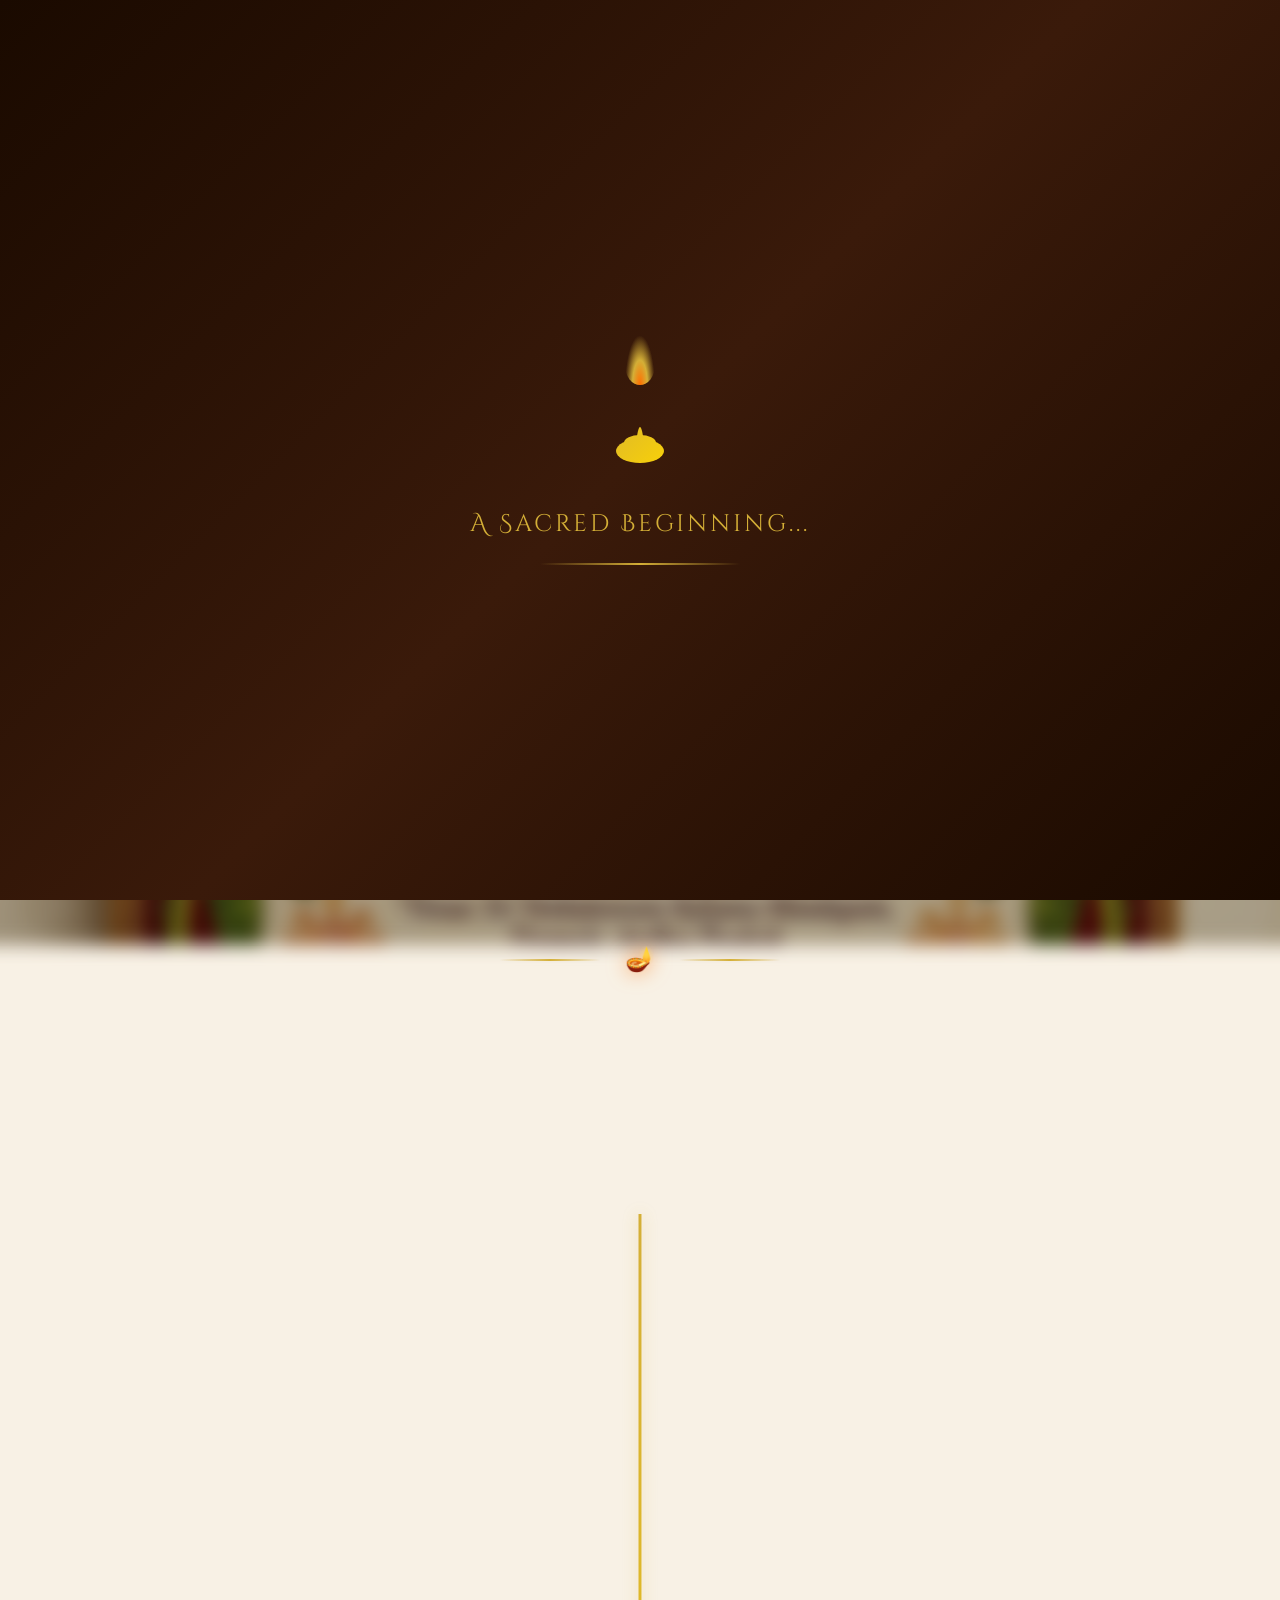
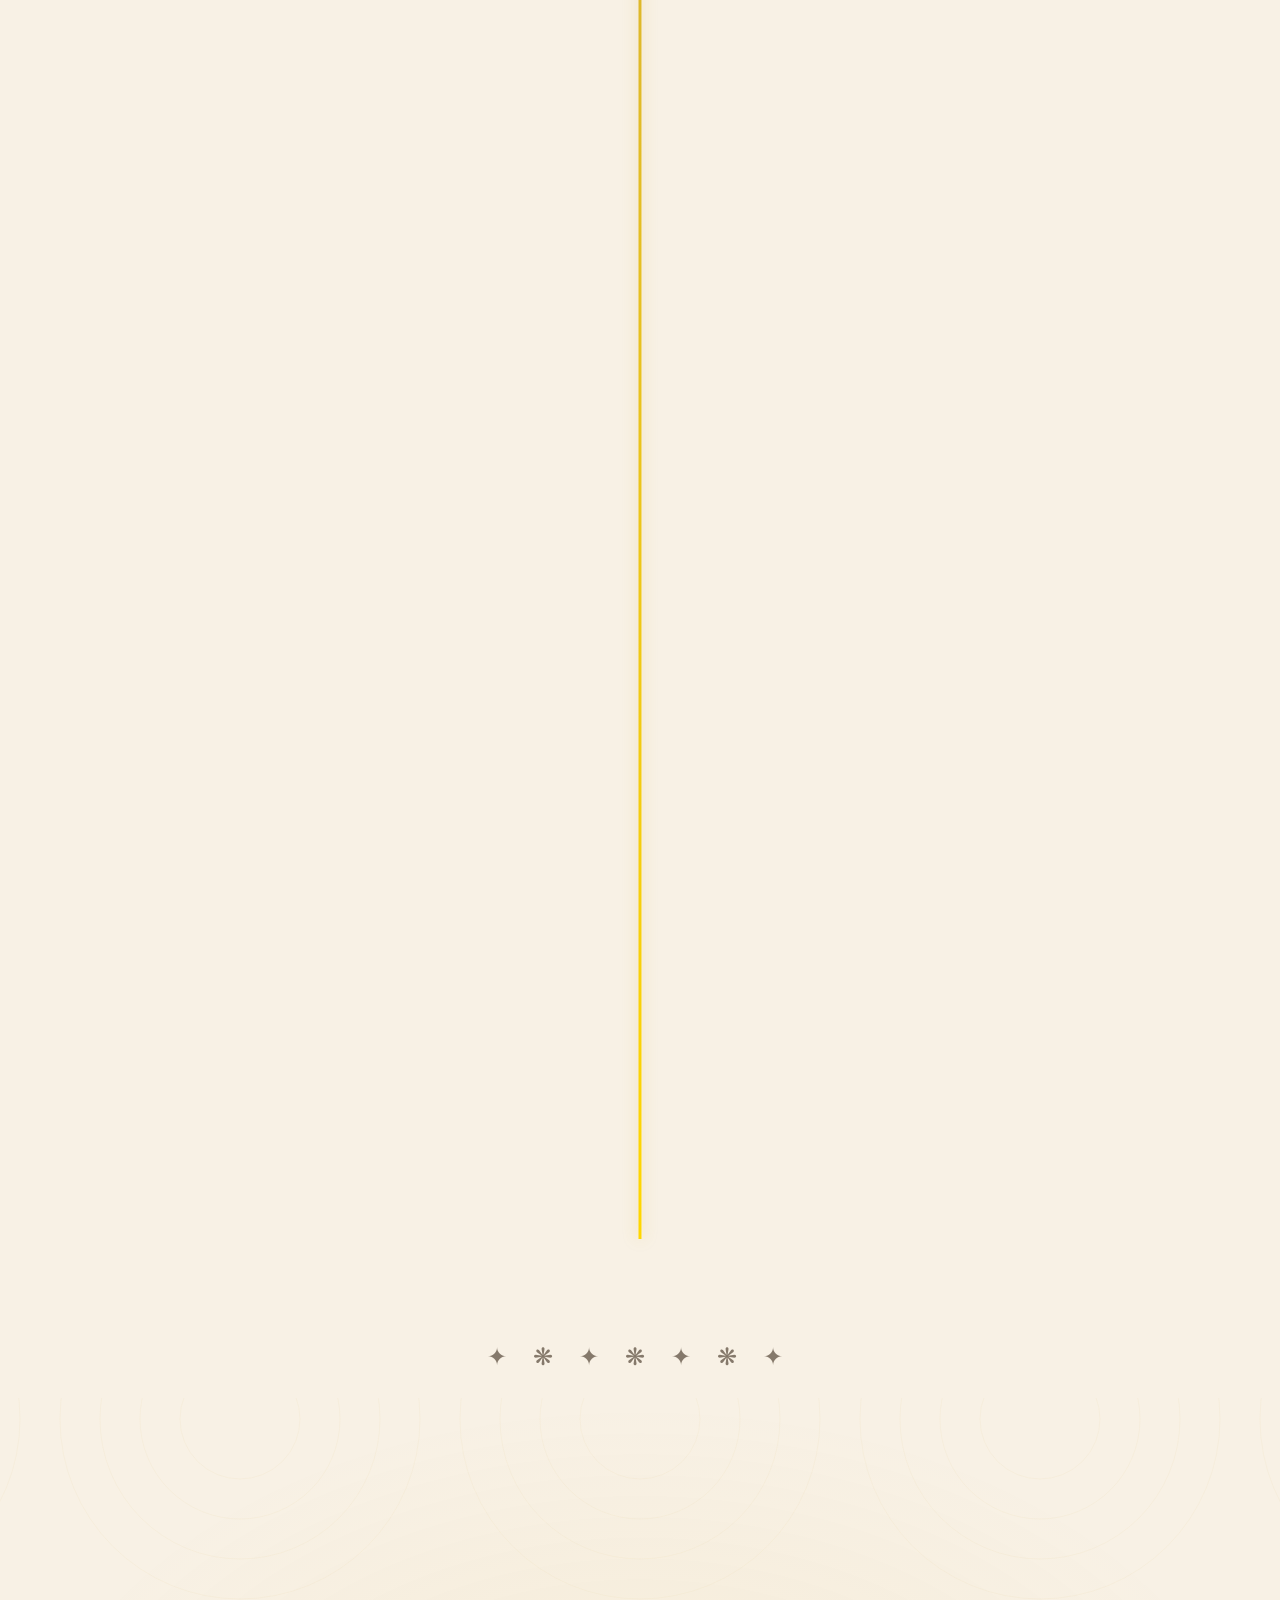
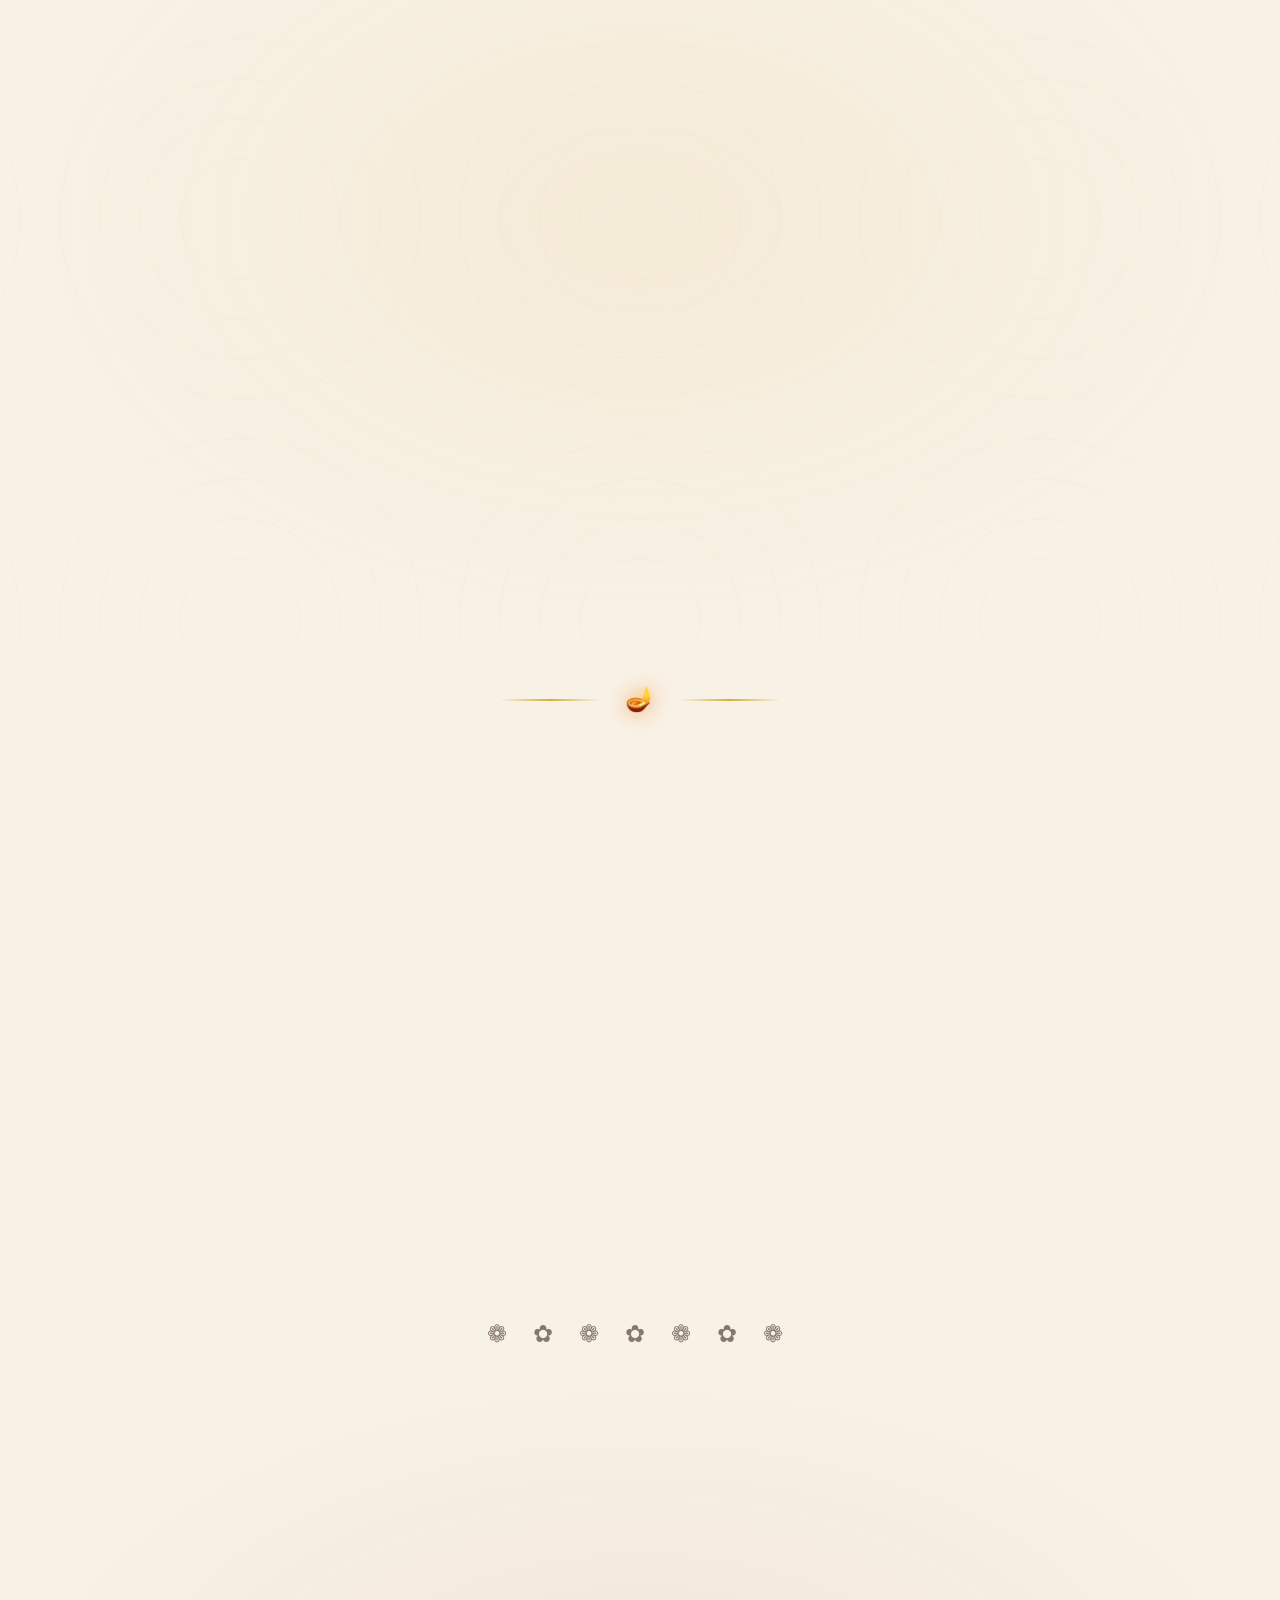
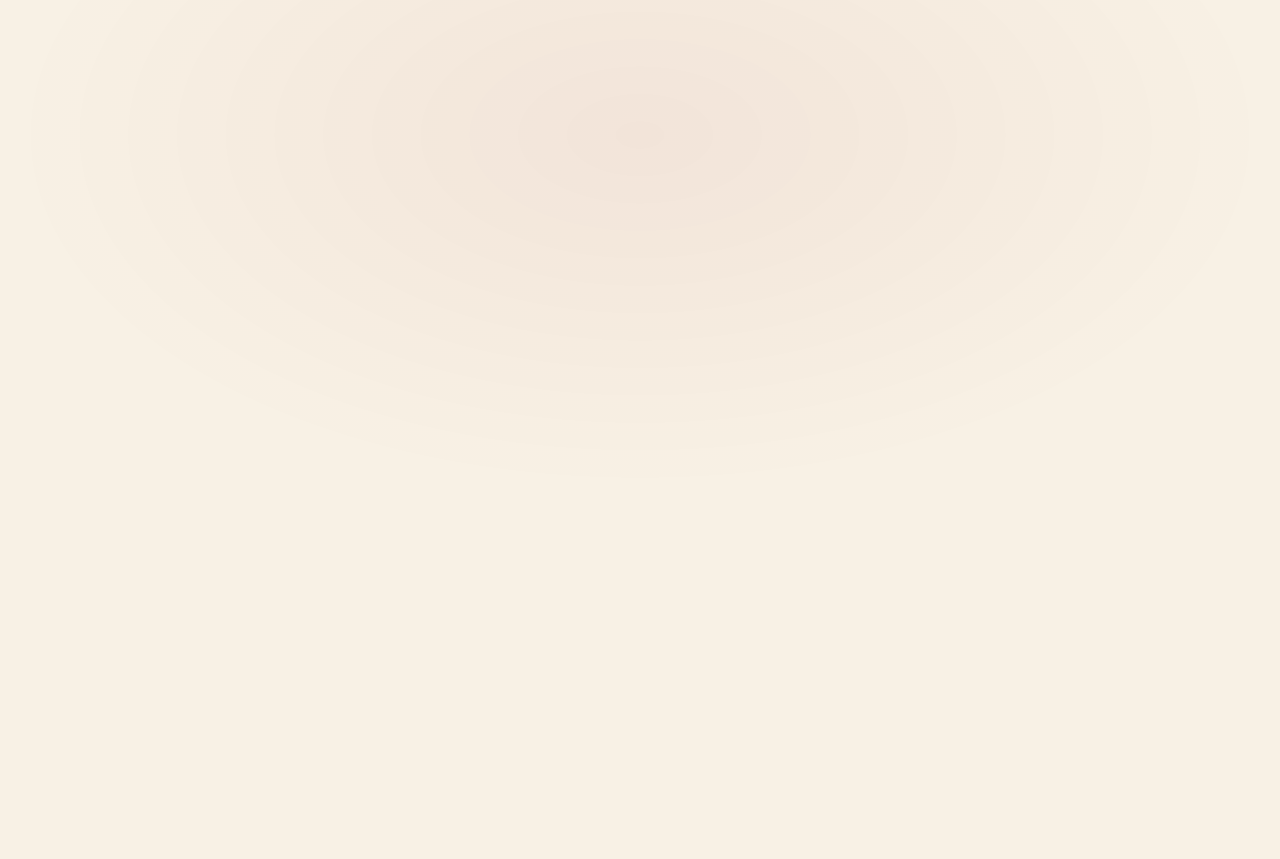
==== index.html @ 24739666 "💛 Sacred Wedding Proposal for Janu - Together Forever 💛" ====
<!DOCTYPE html>
<html lang="en">
<head>
  <meta charset="UTF-8">
  <meta name="viewport" content="width=device-width, initial-scale=1.0">
  <meta name="description" content="A sacred and romantic wedding proposal dedicated to Janu - inspired by Tirupati temple traditions">
  <title>💛 Janu, Will You Marry Me Again? 💛</title>
  <link rel="preconnect" href="https://fonts.googleapis.com">
  <link rel="preconnect" href="https://fonts.gstatic.com" crossorigin>
  <link href="https://fonts.googleapis.com/css2?family=Cinzel+Decorative:wght@400;700;900&family=Cormorant+Garamond:ital,wght@0,400;0,600;0,700;1,400;1,600&family=Great+Vibes&display=swap" rel="stylesheet">
  <link rel="stylesheet" href="style.css">
</head>
<body>

  <audio id="bgMusic" src="assets/tharime.mp4" loop preload="auto"></audio>

  <!-- ===== LOADING SCREEN ===== -->
  <div class="loading-screen" id="loadingScreen">
    <div class="loading-flame"></div>
    <div class="loading-diya"></div>
    <p class="loading-text">A Sacred Beginning...</p>
    <div class="loading-shimmer"></div>
  </div>

  <!-- ===== BACKGROUND LAYERS ===== -->
  <div class="parallax-bg" id="parallaxBg"></div>
  <div class="bg-overlay"></div>
  <div class="light-rays"></div>

  <!-- ===== PARTICLE CANVASES ===== -->
  <canvas id="particles-canvas"></canvas>
  <canvas id="petals-canvas"></canvas>
  <canvas id="fireworks-canvas"></canvas>

  <!-- ===== MAIN CONTENT ===== -->
  <div class="main-content">

    <!-- ===== HERO SECTION ===== -->
    <section class="hero" id="hero">
      <div class="hero-content">
        <div class="temple-frame">
          <span class="banana-leaf top-left">🌿</span>
          <span class="banana-leaf top-right">🌿</span>
          <span class="banana-leaf bot-left">🌿</span>
          <span class="banana-leaf bot-right">🌿</span>
          <span class="hanging-lamp left">🪔</span>
          <span class="hanging-lamp right">🪔</span>
          <span class="hero-om">🕉️</span>
          <h1>Janu, Will You Marry Me Again?</h1>
          <p class="subtitle">In the light of a thousand diyas, my heart finds its way back to you</p>
          <p class="subtitle2">A sacred proposal, blessed by the divine grace of Lord Venkateswara at Tirumala</p>
          <p class="subtitle" style="margin-top: 20px; animation-delay: 1.6s; font-size: clamp(1.4rem, 3.5vw, 2.2rem); color: #D4AF37;">~ Together Forever ~</p>
        </div>
      </div>
    </section>

    <!-- ===== DIVIDER ===== -->
    <div class="section-divider">
      <div class="divider-line"></div>
      <div class="divider-diya"></div>
      <div class="divider-line"></div>
    </div>

    <!-- ===== LOVE STORY TIMELINE ===== -->
    <section class="timeline-section" id="timeline">
      <h2 class="section-title reveal">🌸 Our Sacred Journey Together 🌸</h2>
      <div class="timeline">
        <div class="timeline-line-progress" id="timelineProgress"></div>

        <div class="timeline-item" data-delay="0">
          <span class="timeline-icon">🌸</span>
          <div class="timeline-year">THE BEGINNING</div>
          <h3 class="timeline-title">When Our Eyes First Met</h3>
          <p class="timeline-desc">Like two stars destined to collide, our souls recognized each other in a crowded world. The universe conspired to bring us together.</p>
        </div>

        <div class="timeline-item right" data-delay="200">
          <span class="timeline-icon">💕</span>
          <div class="timeline-year">THE FIRST SPARK</div>
          <h3 class="timeline-title">Falling In Love</h3>
          <p class="timeline-desc">Every conversation deepened our bond. Every smile exchanged wrote a new verse in our love story. My heart knew — you were the one.</p>
        </div>

        <div class="timeline-item" data-delay="400">
          <span class="timeline-icon">🔔</span>
          <div class="timeline-year">THE SACRED VOW</div>
          <h3 class="timeline-title">Our Temple Wedding</h3>
          <p class="timeline-desc">Under the sacred arches of the temple, with fire as our witness and mantras as our blessings, we became one. The most beautiful day of my life.</p>
        </div>

        <div class="timeline-item right" data-delay="600">
          <span class="timeline-icon">💍</span>
          <div class="timeline-year">EVERY DAY SINCE</div>
          <h3 class="timeline-title">A Love That Grows</h3>
          <p class="timeline-desc">Each sunrise with you is a blessing. Each challenge we face together makes us stronger. You are my temple, my prayer, my everything.</p>
        </div>

        <div class="timeline-item" data-delay="800">
          <span class="timeline-icon">✨</span>
          <div class="timeline-year">TODAY & FOREVER</div>
          <h3 class="timeline-title">Choosing You Again</h3>
          <p class="timeline-desc">If given a thousand lifetimes, I would choose you in every single one. Today, I ask you once more — from the depths of my soul.</p>
        </div>
      </div>
    </section>

    <!-- ===== RANGOLI DIVIDER ===== -->
    <div class="rangoli-divider">✦ ❋ ✦ ❋ ✦ ❋ ✦</div>

    <!-- ===== SPECIAL MESSAGE ===== -->
    <section class="message-section" id="message">
      <div class="mandala-bg"></div>
      <h2 class="section-title reveal">💌 A Letter From My Heart 💌</h2>
      <div class="message-container reveal">
        <div class="temple-frame">
          <p class="message-text" id="messageText">
            My dearest Janu, you are the prayer I never knew my heart was whispering. 
            Every moment with you feels like a blessing from the divine. 
            Your smile lights up my world brighter than a thousand temple lamps. 
            Your love wraps around me like sacred threads, binding us through lifetimes. 
            In the holy presence of Lord Venkateswara, I promise you — 
            my love is eternal, my devotion unshakeable, my heart forever yours. 
            You are not just my partner — you are my sacred journey, my ultimate destination.
          </p>
          <div class="gold-underline" id="goldUnderline"></div>
        </div>
      </div>
    </section>

    <!-- ===== DIVIDER ===== -->
    <div class="section-divider">
      <div class="divider-line"></div>
      <div class="divider-diya"></div>
      <div class="divider-line"></div>
    </div>

    <!-- ===== SACRED FIRE ===== -->
    <section class="sacred-fire-section reveal-scale" id="sacredFire">
      <h2 class="section-title">🔥 The Sacred Flame 🔥</h2>
      <p style="font-family: var(--font-body); font-size: 1.1rem; color: #5a3a2a; max-width: 500px; margin: 0 auto 30px; font-style: italic;">
        As the sacred fire burns eternal, so does my love for you — unwavering, pure, and infinite.
      </p>
      <div class="fire-pit">
        <div class="fire-glow"></div>
        <div class="fire-flames">
          <div class="flame flame-1"></div>
          <div class="flame flame-2"></div>
          <div class="flame flame-3"></div>
        </div>
        <div class="fire-base"></div>
      </div>
      <p class="fire-label">AGNI SAAKSHI</p>
    </section>

    <!-- ===== RANGOLI DIVIDER ===== -->
    <div class="rangoli-divider">❁ ✿ ❁ ✿ ❁ ✿ ❁</div>

    <!-- ===== PROPOSAL SECTION ===== -->
    <section class="proposal-section" id="proposal">
      <div class="proposal-card reveal-scale">
        <div class="proposal-emoji">💍</div>
        <h2 class="proposal-question">Janu, Will You Spend Forever With Me?</h2>
        <div class="proposal-buttons">
          <button class="proposal-btn btn-yes" id="btnYes" onclick="celebrate()">❤️ YES</button>
          <button class="proposal-btn btn-always" id="btnAlways" onclick="celebrate()">😊 ALWAYS YES</button>
        </div>
      </div>
    </section>

    <!-- ===== FOOTER ===== -->
    <footer class="footer reveal" id="footer">
      <p class="footer-text">Forever Yours ❤️</p>
      <div class="footer-diyas">
        <span class="footer-diya">🪔</span>
        <span class="footer-diya">🪔</span>
        <span class="footer-diya">🪔</span>
      </div>
      <p class="footer-blessing">🙏 Blessed by Lord Venkateswara • Tirumala 🙏</p>
      <p style="margin-top: 15px; font-size: 0.85rem; color: #b89a6a;">🥥 Made with infinite love for Janu 🥥</p>
    </footer>

  </div><!-- /main-content -->

  <!-- ===== CELEBRATION OVERLAY ===== -->
  <div class="celebration-overlay" id="celebrationOverlay">
    <p class="celebration-text">My Janu Said YES 💛</p>
    <p class="celebration-sub">Together Forever ✨</p>
  </div>

  <!-- ===== MUSIC CONTROL ===== -->
  <div class="music-control">
    <button class="music-btn" id="musicBtn" onclick="toggleMusicPanel()">🎵</button>
    <div class="music-panel" id="musicPanel">
      <label>🎶 MUSIC</label>
      <button class="proposal-btn btn-yes" style="padding:8px 16px; font-size:0.8rem;" id="playPauseBtn" onclick="toggleMusic()">▶ Play</button>
      <label>📂 UPLOAD SONG</label>
      <input type="file" accept="audio/*" id="uploadMusic" onchange="handleUpload(event)">
      <label>📜 PLAYLIST</label>
      <select id="playlistSelect" onchange="selectTrack(this.value)">
        <option value="tharime">🎵 Tharime</option>
      </select>
    </div>
  </div>

  <script src="script.js"></script>
</body>
</html>
---- style.css ----
/* ===== DESIGN TOKENS ===== */
:root {
  --gold: #D4AF37;
  --gold-light: #FFD700;
  --red-deep: #8B0000;
  --red-vermillion: #C62828;
  --ivory: #F8F1E5;
  --beige: #E6C9A8;
  --green: #2E7D32;
  --orange: #FF6F00;
  --gold-glow: linear-gradient(135deg, #D4AF37, #FFD700);
  --temple-aura: radial-gradient(circle, rgba(212,175,55,0.4), transparent);
  --font-heading: 'Cinzel Decorative', serif;
  --font-body: 'Cormorant Garamond', serif;
  --font-accent: 'Great Vibes', cursive;
}

/* ===== RESET & BASE ===== */
*, *::before, *::after { margin: 0; padding: 0; box-sizing: border-box; }
html { scroll-behavior: smooth; overflow-x: hidden; }
body {
  font-family: var(--font-body);
  background: var(--ivory);
  color: #3a2a1a;
  overflow-x: hidden;
  line-height: 1.6;
}

/* ===== LOADING SCREEN ===== */
.loading-screen {
  position: fixed; inset: 0; z-index: 10000;
  background: linear-gradient(135deg, #1a0a00, #3a1a0a, #1a0a00);
  display: flex; flex-direction: column;
  align-items: center; justify-content: center;
  transition: opacity 1s ease, visibility 1s ease;
}
.loading-screen.hidden { opacity: 0; visibility: hidden; pointer-events: none; }
.loading-diya {
  width: 80px; height: 80px;
  background: var(--gold-glow);
  mask: url("data:image/svg+xml,%3Csvg xmlns='http://www.w3.org/2000/svg' viewBox='0 0 100 100'%3E%3Cellipse cx='50' cy='70' rx='30' ry='15'/%3E%3Cellipse cx='50' cy='60' rx='20' ry='10'/%3E%3Cpath d='M45 60 Q50 20 55 60'/%3E%3C/svg%3E") center/contain no-repeat;
  -webkit-mask: url("data:image/svg+xml,%3Csvg xmlns='http://www.w3.org/2000/svg' viewBox='0 0 100 100'%3E%3Cellipse cx='50' cy='70' rx='30' ry='15'/%3E%3Cellipse cx='50' cy='60' rx='20' ry='10'/%3E%3Cpath d='M45 60 Q50 20 55 60'/%3E%3C/svg%3E") center/contain no-repeat;
  animation: diyaPulse 1.5s ease-in-out infinite;
}
.loading-flame {
  width: 30px; height: 50px; margin-bottom: 10px;
  background: radial-gradient(ellipse at bottom, var(--orange), var(--gold), transparent 70%);
  border-radius: 50% 50% 50% 50% / 60% 60% 40% 40%;
  animation: flameFlicker 0.5s ease-in-out infinite alternate;
}
.loading-text {
  font-family: var(--font-heading);
  color: var(--gold);
  font-size: 1.5rem;
  margin-top: 30px;
  opacity: 0;
  animation: fadeInUp 1s ease 0.5s forwards;
  letter-spacing: 3px;
}
.loading-shimmer {
  width: 200px; height: 2px;
  background: linear-gradient(90deg, transparent, var(--gold), transparent);
  margin-top: 20px;
  animation: shimmerMove 2s ease infinite;
}

/* ===== PARALLAX BACKGROUND ===== */
.parallax-bg {
  position: fixed; inset: 0; z-index: -2;
  background: url('assets/wedding-bg.png') center/cover no-repeat;
  filter: blur(8px) brightness(0.7);
  transform: scale(1.1);
}
.bg-overlay {
  position: fixed; inset: 0; z-index: -1;
  background:
    repeating-conic-gradient(rgba(212,175,55,0.03) 0% 25%, transparent 0% 50%) 0 0/60px 60px,
    linear-gradient(180deg, rgba(26,10,0,0.3), rgba(248,241,229,0.1), rgba(26,10,0,0.4));
}

/* ===== PARTICLES CANVAS ===== */
#particles-canvas, #petals-canvas {
  position: fixed; inset: 0; z-index: 1; pointer-events: none;
}

/* ===== LIGHT RAYS ===== */
.light-rays {
  position: fixed; top: -50%; left: 50%; transform: translateX(-50%);
  width: 200vw; height: 100vh; z-index: 1; pointer-events: none;
  background: conic-gradient(from 180deg at 50% 0%,
    transparent 40%, rgba(212,175,55,0.06) 45%, transparent 50%,
    transparent 55%, rgba(255,215,0,0.04) 58%, transparent 62%,
    transparent 70%, rgba(212,175,55,0.05) 73%, transparent 76%);
  animation: rotateRays 30s linear infinite;
  opacity: 0.7;
}

/* ===== MAIN CONTENT ===== */
.main-content { position: relative; z-index: 2; }

/* ===== TEMPLE FRAME ===== */
.temple-frame {
  position: relative;
  border: 3px solid var(--gold);
  padding: 60px 40px;
  margin: 0 auto;
  max-width: 900px;
  background: rgba(248,241,229,0.85);
  backdrop-filter: blur(10px);
  box-shadow: 0 0 60px rgba(212,175,55,0.2), inset 0 0 60px rgba(212,175,55,0.05);
}
.temple-frame::before, .temple-frame::after {
  content: ''; position: absolute; width: 40px; height: 40px;
  border: 3px solid var(--gold);
}
.temple-frame::before { top: 10px; left: 10px; border-right: none; border-bottom: none; }
.temple-frame::after { bottom: 10px; right: 10px; border-left: none; border-top: none; }

/* ===== HERO SECTION ===== */
.hero {
  min-height: 100vh; display: flex; align-items: center; justify-content: center;
  padding: 40px 20px; position: relative;
}
.hero-content { text-align: center; max-width: 800px; }
.hero-om {
  font-size: 3rem; color: var(--gold);
  text-shadow: 0 0 30px rgba(212,175,55,0.5);
  margin-bottom: 20px; display: block;
  font-family: var(--font-heading);
}
.hero h1 {
  font-family: var(--font-heading);
  font-size: clamp(2rem, 5vw, 3.5rem);
  background: var(--gold-glow);
  -webkit-background-clip: text; -webkit-text-fill-color: transparent;
  background-clip: text;
  line-height: 1.3; margin-bottom: 20px;
  opacity: 0; transform: translateY(30px);
  animation: fadeInUp 1.2s ease 0.3s forwards;
}
.hero .subtitle {
  font-family: var(--font-accent);
  font-size: clamp(1.2rem, 3vw, 2rem);
  color: var(--red-vermillion);
  opacity: 0; transform: translateY(20px);
  animation: fadeInUp 1.2s ease 0.8s forwards;
}
.hero .subtitle2 {
  font-family: var(--font-body);
  font-size: 1.1rem; color: #5a3a2a;
  margin-top: 15px; font-style: italic;
  opacity: 0; animation: fadeInUp 1.2s ease 1.2s forwards;
}

/* ===== SECTION DIVIDER ===== */
.section-divider {
  display: flex; align-items: center; justify-content: center;
  gap: 20px; padding: 40px 0; position: relative;
}
.divider-line {
  width: 100px; height: 2px;
  background: linear-gradient(90deg, transparent, var(--gold), transparent);
}
.divider-diya {
  width: 40px; height: 40px; position: relative;
  display: flex; align-items: center; justify-content: center;
}
.divider-diya::before {
  content: '🪔'; font-size: 1.5rem;
  animation: diyaPulse 2s ease-in-out infinite;
  filter: drop-shadow(0 0 10px rgba(255,111,0,0.6));
}

/* ===== SECTIONS COMMON ===== */
section { padding: 80px 20px; position: relative; }
.section-title {
  font-family: var(--font-heading);
  font-size: clamp(1.5rem, 4vw, 2.5rem);
  text-align: center;
  background: var(--gold-glow);
  -webkit-background-clip: text; -webkit-text-fill-color: transparent;
  background-clip: text;
  margin-bottom: 50px;
}

/* ===== TIMELINE ===== */
.timeline { position: relative; max-width: 700px; margin: 0 auto; padding: 20px 0; }
.timeline::before {
  content: ''; position: absolute; left: 50%; top: 0; bottom: 0;
  width: 3px; background: var(--gold-glow);
  transform: translateX(-50%);
  box-shadow: 0 0 15px rgba(212,175,55,0.4);
}
.timeline-line-progress {
  position: absolute; left: 50%; top: 0; width: 3px; height: 0;
  background: var(--gold-glow);
  transform: translateX(-50%);
  box-shadow: 0 0 20px rgba(212,175,55,0.6);
  transition: height 0.3s ease;
  z-index: 1;
}
.timeline-item {
  position: relative; width: 45%; padding: 25px;
  background: rgba(248,241,229,0.9);
  border: 2px solid rgba(212,175,55,0.3);
  border-radius: 12px; margin-bottom: 40px;
  box-shadow: 0 4px 20px rgba(0,0,0,0.08);
  opacity: 0; transform: translateX(-40px);
  transition: all 0.8s ease;
}
.timeline-item.right { margin-left: auto; transform: translateX(40px); }
.timeline-item.visible { opacity: 1; transform: translateX(0); }
.timeline-item::after {
  content: ''; position: absolute; top: 30px;
  width: 16px; height: 16px; border-radius: 50%;
  background: var(--gold-glow);
  box-shadow: 0 0 15px rgba(212,175,55,0.5);
}
.timeline-item:not(.right)::after { right: -32px; }
.timeline-item.right::after { left: -32px; }
.timeline-icon { font-size: 2rem; margin-bottom: 10px; display: block; }
.timeline-year {
  font-family: var(--font-heading); font-size: 0.85rem;
  color: var(--gold); letter-spacing: 2px; margin-bottom: 8px;
}
.timeline-title {
  font-family: var(--font-heading); font-size: 1.1rem;
  color: var(--red-deep); margin-bottom: 8px;
}
.timeline-desc { font-size: 1rem; color: #5a3a2a; line-height: 1.5; }

/* ===== MESSAGE SECTION ===== */
.message-section {
  position: relative; overflow: hidden;
  background: radial-gradient(ellipse at center, rgba(212,175,55,0.08), transparent 70%);
}
.mandala-bg {
  position: absolute; inset: 0; opacity: 0.05;
  background: url("data:image/svg+xml,%3Csvg xmlns='http://www.w3.org/2000/svg' width='400' height='400' viewBox='0 0 400 400'%3E%3Ccircle cx='200' cy='200' r='180' fill='none' stroke='%23D4AF37' stroke-width='1'/%3E%3Ccircle cx='200' cy='200' r='140' fill='none' stroke='%23D4AF37' stroke-width='1'/%3E%3Ccircle cx='200' cy='200' r='100' fill='none' stroke='%23D4AF37' stroke-width='1'/%3E%3Ccircle cx='200' cy='200' r='60' fill='none' stroke='%23D4AF37' stroke-width='1'/%3E%3C/svg%3E") center/400px repeat;
}
.message-container {
  max-width: 700px; margin: 0 auto; text-align: center;
  position: relative; z-index: 2;
}
.message-text {
  font-family: var(--font-body);
  font-size: clamp(1.2rem, 2.5vw, 1.6rem);
  color: #3a2a1a; line-height: 2;
  font-style: italic;
}
.message-text .word {
  display: inline-block; opacity: 0;
  transition: opacity 0.4s ease, transform 0.4s ease;
  transform: translateY(10px); margin: 0 4px;
}
.message-text .word.visible { opacity: 1; transform: translateY(0); }
.gold-underline {
  width: 0; height: 3px; margin: 30px auto 0;
  background: var(--gold-glow);
  transition: width 1s ease;
}
.gold-underline.visible { width: 200px; }

/* ===== PROPOSAL SECTION ===== */
.proposal-section {
  min-height: 80vh; display: flex; align-items: center;
  justify-content: center; padding: 80px 20px;
  background: radial-gradient(ellipse at center, rgba(139,0,0,0.05), transparent 70%);
}
.proposal-card {
  text-align: center; padding: 60px 40px;
  max-width: 600px; width: 100%;
  background: rgba(248,241,229,0.92);
  border: 3px solid var(--gold);
  border-radius: 20px; position: relative;
  box-shadow: 0 0 80px rgba(212,175,55,0.15), 0 20px 60px rgba(0,0,0,0.1);
}
.proposal-card::before {
  content: ''; position: absolute; inset: 8px;
  border: 1px solid rgba(212,175,55,0.4);
  border-radius: 16px; pointer-events: none;
}
.proposal-emoji { font-size: 4rem; margin-bottom: 20px; animation: floatSlow 3s ease-in-out infinite; }
.proposal-question {
  font-family: var(--font-heading);
  font-size: clamp(1.3rem, 3.5vw, 2rem);
  background: var(--gold-glow);
  -webkit-background-clip: text; -webkit-text-fill-color: transparent;
  background-clip: text;
  margin-bottom: 40px; line-height: 1.4;
}
.proposal-buttons { display: flex; gap: 20px; justify-content: center; flex-wrap: wrap; }
.proposal-btn {
  font-family: var(--font-heading);
  font-size: 1.1rem; padding: 16px 40px;
  border: 2px solid var(--gold);
  border-radius: 50px; cursor: pointer;
  transition: all 0.3s ease;
  letter-spacing: 2px;
  position: relative; overflow: hidden;
}
.btn-yes {
  background: var(--gold-glow);
  color: #1a0a00;
  box-shadow: 0 0 30px rgba(212,175,55,0.3);
}
.btn-always {
  background: linear-gradient(135deg, var(--red-deep), var(--red-vermillion));
  color: var(--gold-light);
  box-shadow: 0 0 30px rgba(139,0,0,0.2);
}
.proposal-btn:hover {
  transform: scale(1.08);
  box-shadow: 0 0 50px rgba(212,175,55,0.5);
}

/* ===== CELEBRATION OVERLAY ===== */
.celebration-overlay {
  position: fixed; inset: 0; z-index: 9999;
  background: radial-gradient(ellipse at center, rgba(26,10,0,0.85), rgba(26,10,0,0.95));
  display: none; align-items: center; justify-content: center;
  flex-direction: column; opacity: 0;
  transition: opacity 0.8s ease;
}
.celebration-overlay.active { display: flex; opacity: 1; }
.celebration-text {
  font-family: var(--font-accent);
  font-size: clamp(2rem, 6vw, 4rem);
  color: var(--gold-light);
  text-shadow: 0 0 40px rgba(212,175,55,0.6);
  animation: celebPulse 2s ease-in-out infinite;
  text-align: center; padding: 20px;
}
.celebration-sub {
  font-family: var(--font-body);
  color: var(--beige); font-size: 1.3rem;
  margin-top: 20px; opacity: 0;
  animation: fadeInUp 1s ease 1s forwards;
}
#fireworks-canvas {
  position: fixed; inset: 0; z-index: 10000; pointer-events: none;
}

/* ===== SACRED FIRE ===== */
.sacred-fire-section { text-align: center; padding: 80px 20px; }
.fire-pit {
  width: 200px; height: 120px; margin: 30px auto;
  position: relative;
}
.fire-base {
  width: 200px; height: 40px; margin: 0 auto;
  background: linear-gradient(180deg, #8B4513, #5a2d0c);
  border-radius: 0 0 50% 50%; position: absolute; bottom: 0;
  box-shadow: 0 5px 20px rgba(0,0,0,0.3);
}
.fire-flames {
  position: absolute; bottom: 30px; left: 50%;
  transform: translateX(-50%);
  width: 100px; height: 90px;
}
.flame {
  position: absolute; bottom: 0; border-radius: 50% 50% 50% 50% / 60% 60% 40% 40%;
  animation: flameFlicker 0.4s ease-in-out infinite alternate;
}
.flame-1 {
  width: 40px; height: 70px; left: 30px;
  background: radial-gradient(ellipse at bottom, #FFD700, var(--orange), transparent 80%);
  animation-delay: 0s;
}
.flame-2 {
  width: 30px; height: 55px; left: 15px;
  background: radial-gradient(ellipse at bottom, #FFA500, var(--orange), transparent 80%);
  animation-delay: 0.15s;
}
.flame-3 {
  width: 30px; height: 55px; left: 50px;
  background: radial-gradient(ellipse at bottom, #FFA500, #ff4500, transparent 80%);
  animation-delay: 0.25s;
}
.fire-glow {
  position: absolute; bottom: -10px; left: 50%; transform: translateX(-50%);
  width: 250px; height: 100px; border-radius: 50%;
  background: radial-gradient(ellipse, rgba(255,111,0,0.4), transparent 70%);
  animation: glowPulse 2s ease-in-out infinite;
}
.fire-label {
  font-family: var(--font-heading); font-size: 1rem;
  color: var(--orange); margin-top: 20px; letter-spacing: 3px;
}

/* ===== MUSIC CONTROL ===== */
.music-control {
  position: fixed; bottom: 30px; right: 30px; z-index: 1000;
}
.music-btn {
  width: 56px; height: 56px; border-radius: 50%;
  background: var(--gold-glow); border: 2px solid var(--gold);
  cursor: pointer; display: flex; align-items: center; justify-content: center;
  font-size: 1.4rem;
  box-shadow: 0 4px 20px rgba(212,175,55,0.3);
  transition: all 0.3s ease; position: relative;
}
.music-btn:hover { transform: scale(1.1); box-shadow: 0 0 40px rgba(212,175,55,0.5); }
.music-btn.playing { animation: musicPulse 1.5s ease-in-out infinite; }
.music-panel {
  position: absolute; bottom: 70px; right: 0;
  background: rgba(248,241,229,0.95); backdrop-filter: blur(10px);
  border: 2px solid var(--gold); border-radius: 16px;
  padding: 20px; width: 260px;
  box-shadow: 0 10px 40px rgba(0,0,0,0.2);
  display: none; flex-direction: column; gap: 12px;
}
.music-panel.open { display: flex; }
.music-panel label {
  font-family: var(--font-heading); font-size: 0.7rem;
  color: var(--gold); letter-spacing: 2px;
}
.music-panel input[type="file"] { font-size: 0.8rem; }
.music-panel select {
  padding: 8px; border: 1px solid var(--gold); border-radius: 8px;
  background: rgba(248,241,229,0.8); font-family: var(--font-body);
}

/* ===== DECORATIVE ELEMENTS ===== */
.banana-leaf {
  position: absolute; font-size: 4rem; opacity: 0.3;
  filter: hue-rotate(10deg);
}
.banana-leaf.top-left { top: 10px; left: 10px; transform: rotate(-30deg); }
.banana-leaf.top-right { top: 10px; right: 10px; transform: rotate(30deg) scaleX(-1); }
.banana-leaf.bot-left { bottom: 10px; left: 10px; transform: rotate(30deg); }
.banana-leaf.bot-right { bottom: 10px; right: 10px; transform: rotate(-30deg) scaleX(-1); }

.hanging-lamp {
  position: absolute; top: 0; font-size: 2.5rem;
  animation: swingLamp 3s ease-in-out infinite;
  transform-origin: top center; filter: drop-shadow(0 0 10px rgba(255,111,0,0.4));
}
.hanging-lamp.left { left: 5%; }
.hanging-lamp.right { right: 5%; }

.rangoli-divider {
  text-align: center; padding: 20px 0; font-size: 1.5rem;
  opacity: 0.6; letter-spacing: 10px;
}

/* ===== FOOTER ===== */
.footer {
  text-align: center; padding: 60px 20px;
  background: linear-gradient(180deg, transparent, rgba(26,10,0,0.1));
}
.footer-text {
  font-family: var(--font-accent);
  font-size: clamp(1.5rem, 4vw, 2.5rem);
  color: var(--red-deep);
  text-shadow: 0 0 20px rgba(139,0,0,0.2);
}
.footer-diyas {
  display: flex; gap: 30px; justify-content: center;
  margin-top: 20px; font-size: 1.5rem;
}
.footer-diya { animation: diyaPulse 2s ease-in-out infinite; }
.footer-diya:nth-child(2) { animation-delay: 0.5s; }
.footer-diya:nth-child(3) { animation-delay: 1s; }
.footer-blessing {
  font-family: var(--font-body); font-size: 1rem;
  color: #8a6a4a; margin-top: 20px; font-style: italic;
}

/* ===== SCROLL ANIMATIONS ===== */
.reveal { opacity: 0; transform: translateY(40px); transition: all 0.8s ease-out; }
.reveal.visible { opacity: 1; transform: translateY(0); }
.reveal-scale { opacity: 0; transform: scale(0.9); transition: all 0.8s ease-out; }
.reveal-scale.visible { opacity: 1; transform: scale(1); }

/* ===== KEYFRAMES ===== */
@keyframes fadeInUp {
  to { opacity: 1; transform: translateY(0); }
}
@keyframes flameFlicker {
  0% { transform: scaleY(1) scaleX(1) rotate(-2deg); }
  50% { transform: scaleY(1.1) scaleX(0.9) rotate(1deg); }
  100% { transform: scaleY(0.95) scaleX(1.05) rotate(-1deg); }
}
@keyframes diyaPulse {
  0%, 100% { opacity: 1; filter: drop-shadow(0 0 8px rgba(255,111,0,0.6)); }
  50% { opacity: 0.7; filter: drop-shadow(0 0 20px rgba(255,111,0,0.9)); }
}
@keyframes shimmerMove {
  0% { transform: translateX(-200px); }
  100% { transform: translateX(200px); }
}
@keyframes rotateRays { to { transform: translateX(-50%) rotate(360deg); } }
@keyframes floatSlow {
  0%, 100% { transform: translateY(0); }
  50% { transform: translateY(-15px); }
}
@keyframes celebPulse {
  0%, 100% { text-shadow: 0 0 40px rgba(212,175,55,0.6); }
  50% { text-shadow: 0 0 80px rgba(212,175,55,0.9), 0 0 120px rgba(255,215,0,0.4); }
}
@keyframes musicPulse {
  0%, 100% { box-shadow: 0 0 20px rgba(212,175,55,0.3); }
  50% { box-shadow: 0 0 40px rgba(212,175,55,0.7), 0 0 60px rgba(255,215,0,0.3); }
}
@keyframes glowPulse {
  0%, 100% { opacity: 0.6; transform: translateX(-50%) scale(1); }
  50% { opacity: 1; transform: translateX(-50%) scale(1.1); }
}
@keyframes swingLamp {
  0%, 100% { transform: rotate(-5deg); }
  50% { transform: rotate(5deg); }
}
@keyframes petalFall {
  0% { transform: translateY(-10vh) rotate(0deg) translateX(0); opacity: 1; }
  100% { transform: translateY(110vh) rotate(360deg) translateX(50px); opacity: 0.3; }
}

/* ===== RESPONSIVE ===== */
@media (max-width: 768px) {
  .temple-frame { padding: 40px 20px; margin: 0 15px; }
  .timeline::before { left: 20px; }
  .timeline-line-progress { left: 20px; }
  .timeline-item { width: calc(100% - 50px); margin-left: 50px !important; }
  .timeline-item.right { transform: translateX(40px); }
  .timeline-item::after { left: -32px !important; right: auto !important; }
  .proposal-card { padding: 40px 25px; }
  .proposal-buttons { flex-direction: column; align-items: center; }
  .music-panel { right: -10px; width: 240px; }
  .hanging-lamp { font-size: 1.5rem; }
  .banana-leaf { font-size: 2.5rem; }
}
@media (max-width: 480px) {
  .hero h1 { font-size: 1.6rem; }
  .proposal-question { font-size: 1.1rem; }
  section { padding: 50px 15px; }
}
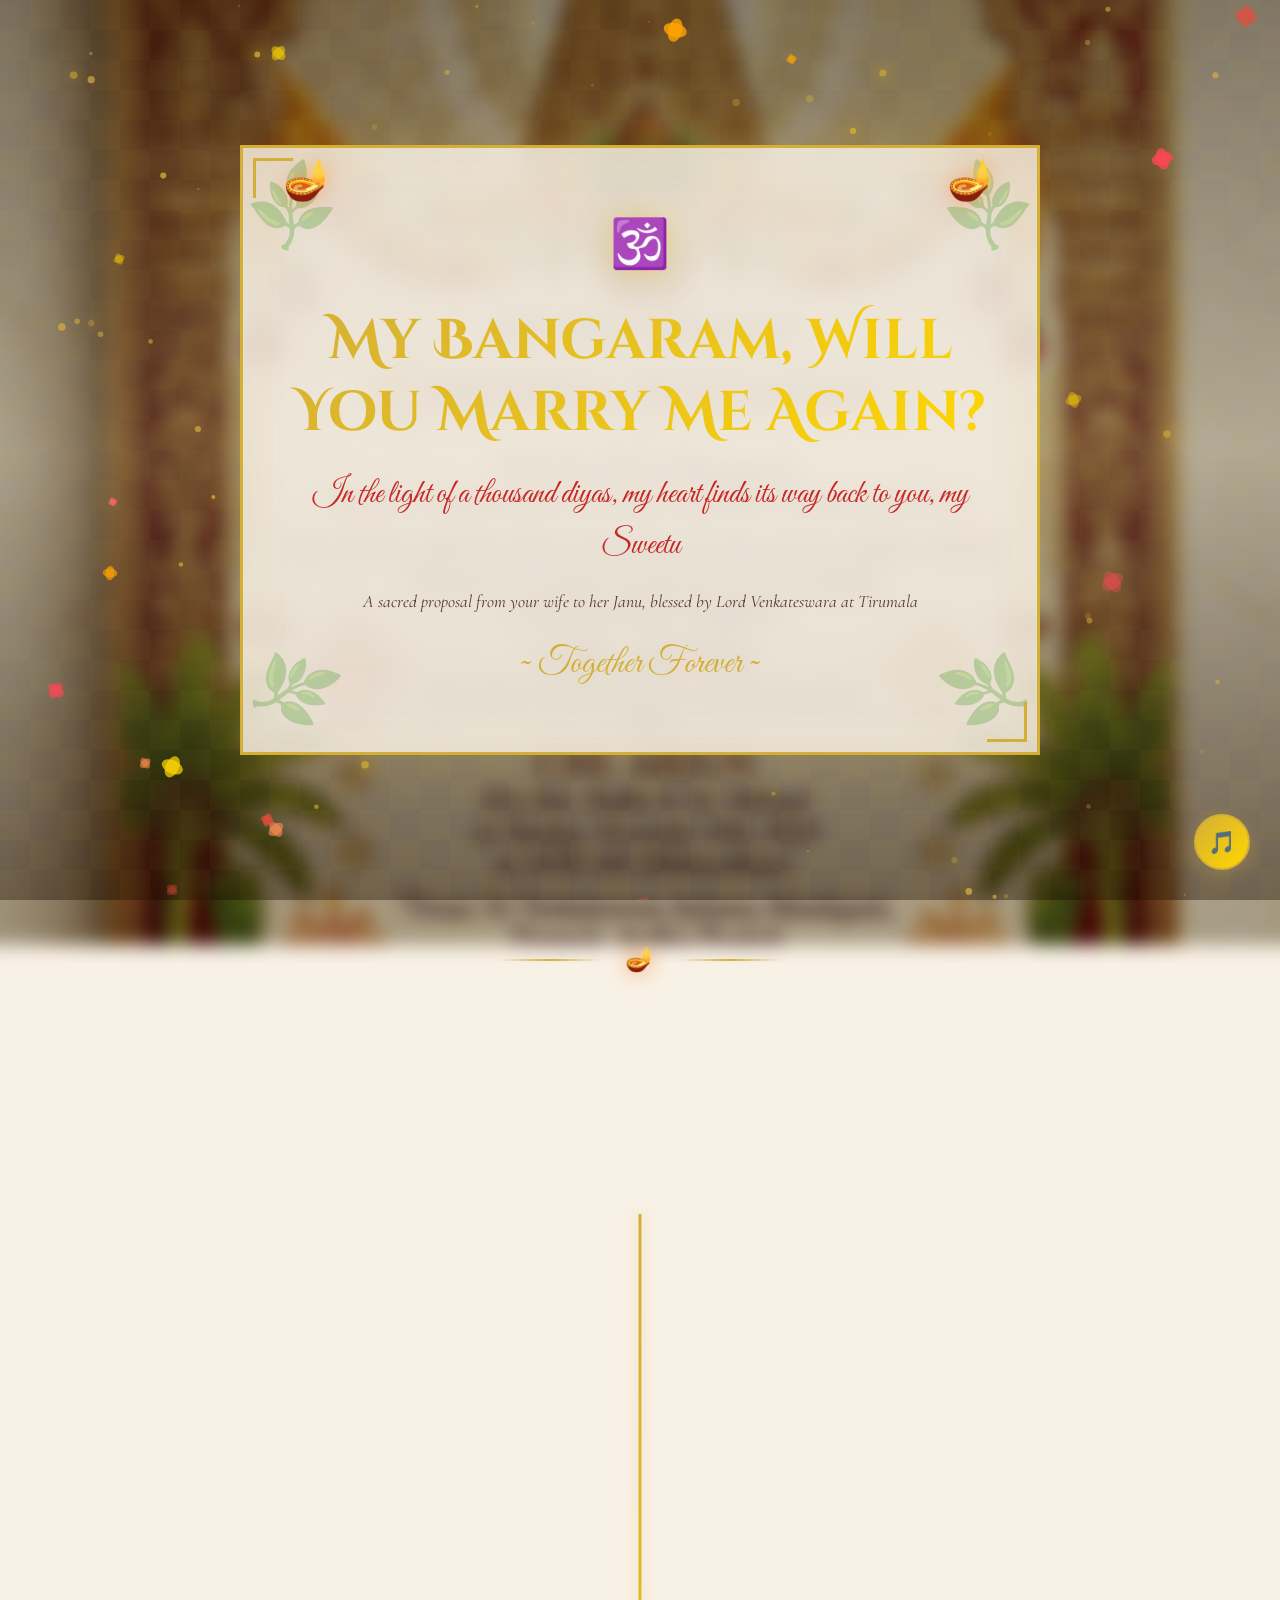
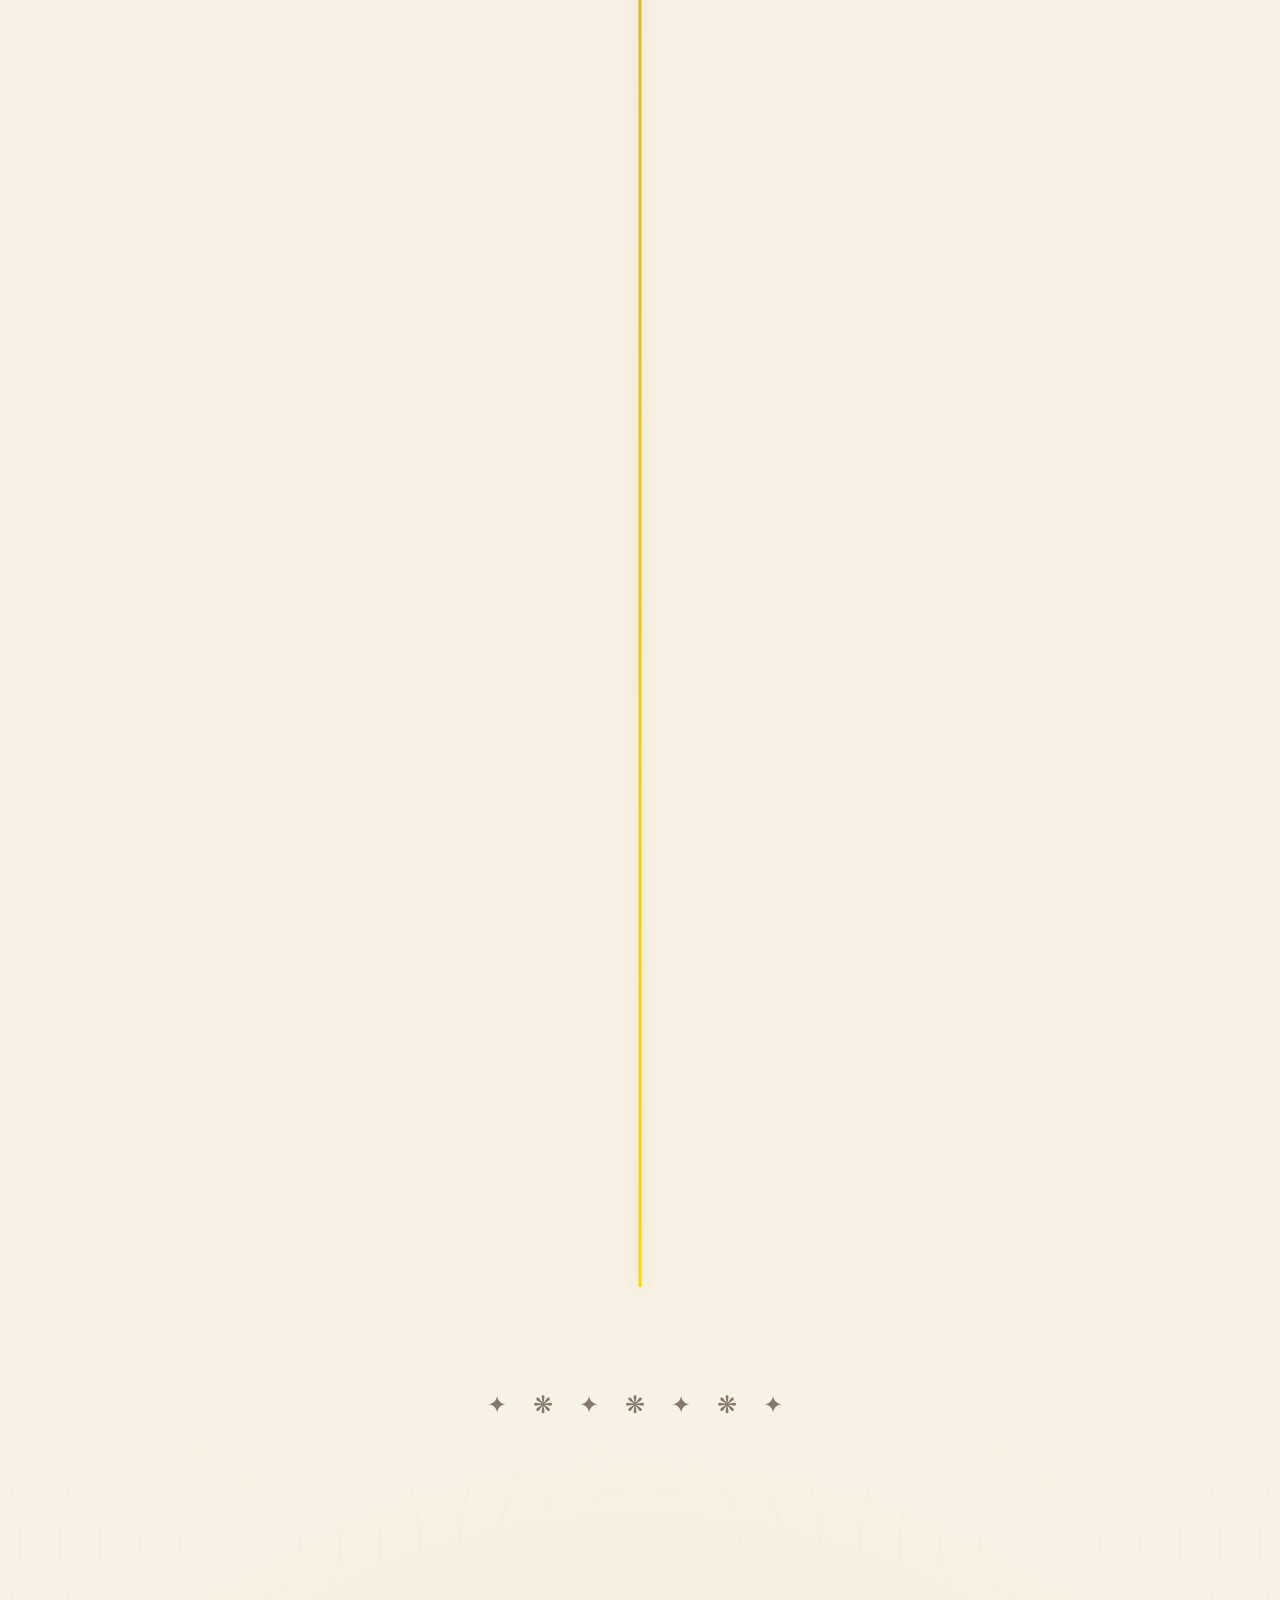
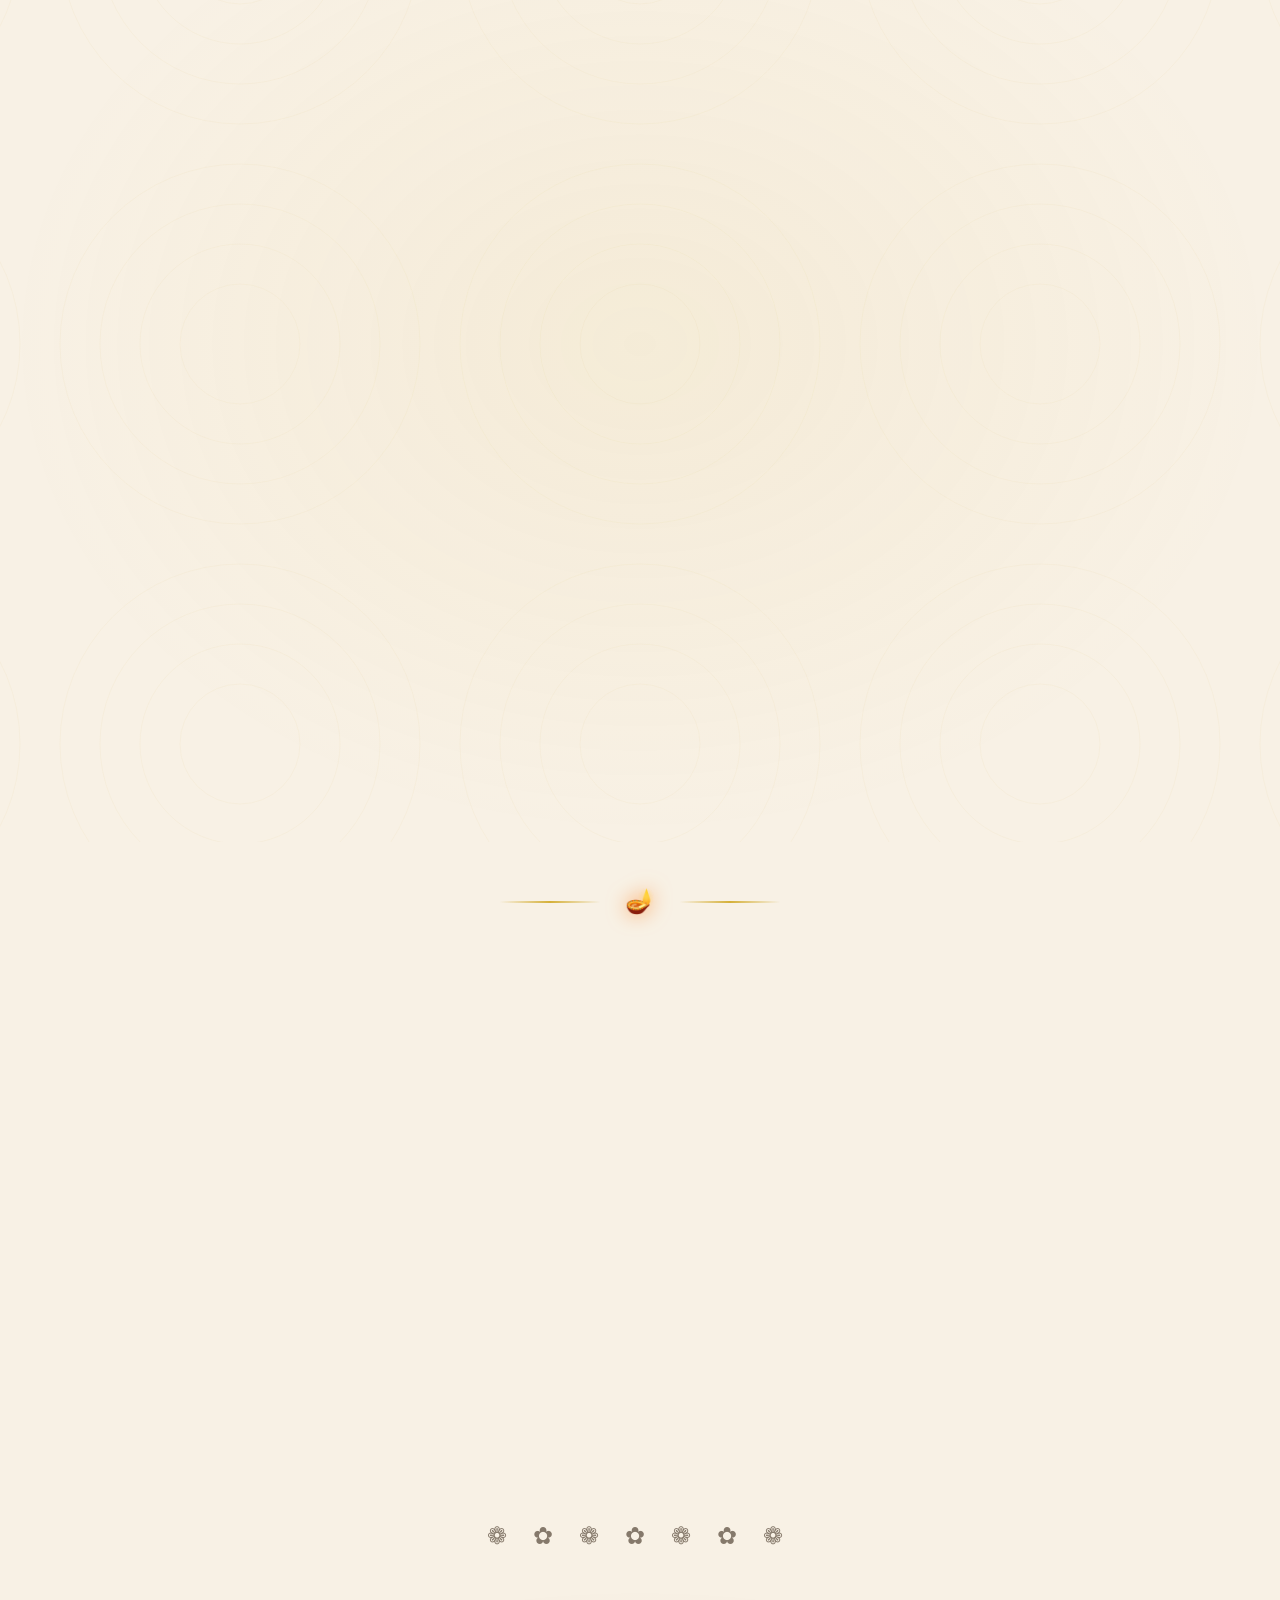
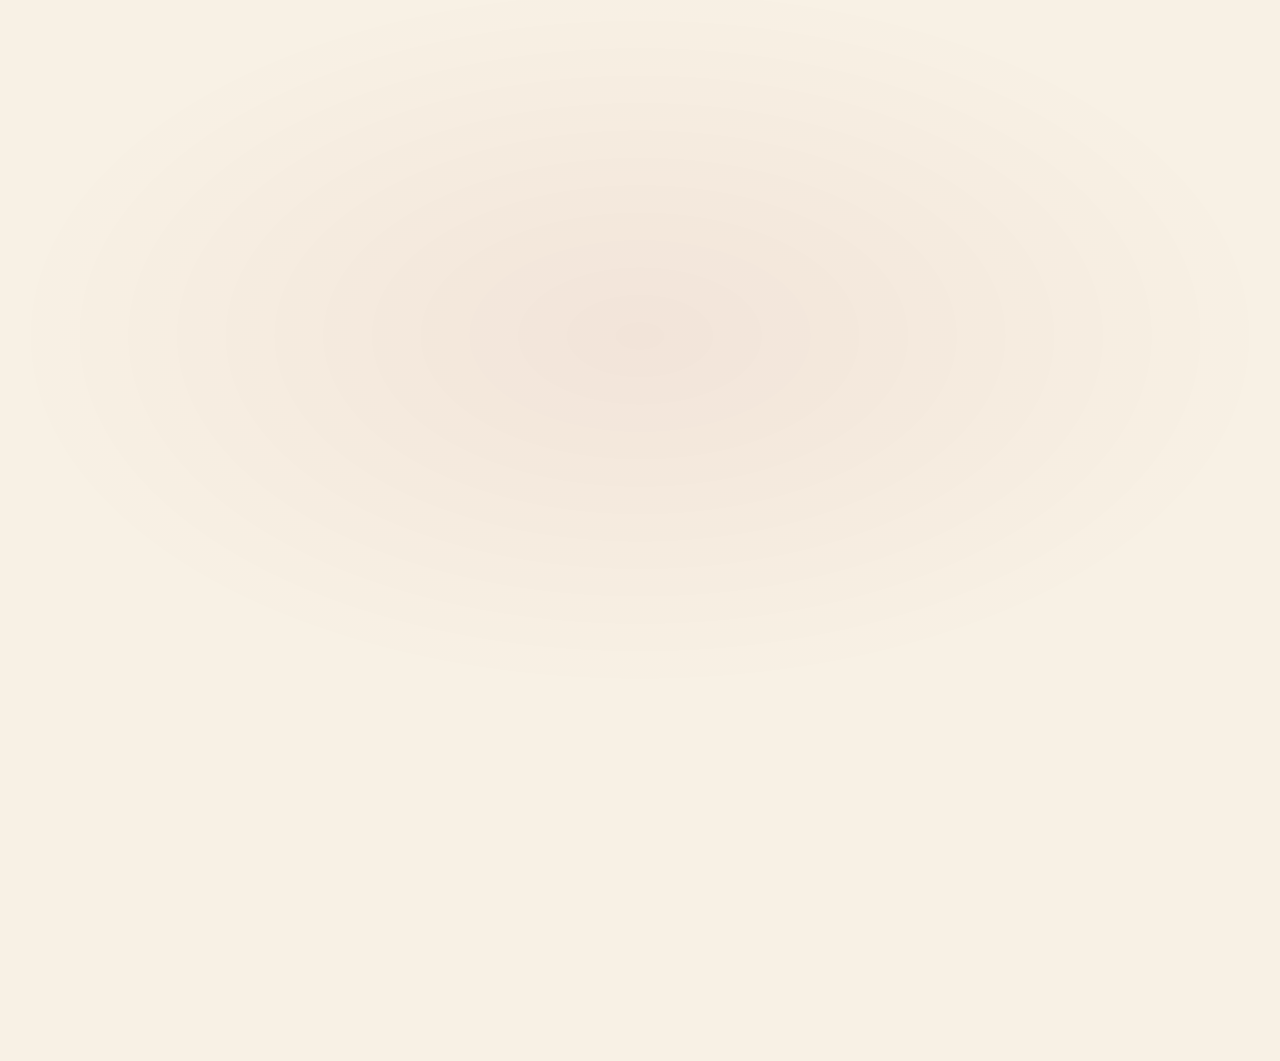
==== commit 98bb23b7: "Added pet names Cuta Sweetu Muddu Bangaram Nanna Sweetheart throughout proposal and celebration" ====
--- a/index.html
+++ b/index.html
@@ -46,9 +46,9 @@
           <span class="hanging-lamp left">🪔</span>
           <span class="hanging-lamp right">🪔</span>
           <span class="hero-om">🕉️</span>
-          <h1>Janu, Will You Marry Me Again?</h1>
-          <p class="subtitle">In the light of a thousand diyas, my heart finds its way back to you</p>
-          <p class="subtitle2">A sacred proposal, blessed by the divine grace of Lord Venkateswara at Tirumala</p>
+          <h1>My Bangaram, Will You Marry Me Again?</h1>
+          <p class="subtitle">In the light of a thousand diyas, my heart finds its way back to you, my Sweetu</p>
+          <p class="subtitle2">A sacred proposal from your wife to her Janu, blessed by Lord Venkateswara at Tirumala</p>
           <p class="subtitle" style="margin-top: 20px; animation-delay: 1.6s; font-size: clamp(1.4rem, 3.5vw, 2.2rem); color: #D4AF37;">~ Together Forever ~</p>
         </div>
       </div>
@@ -71,35 +71,35 @@
           <span class="timeline-icon">🌸</span>
           <div class="timeline-year">THE BEGINNING</div>
           <h3 class="timeline-title">When Our Eyes First Met</h3>
-          <p class="timeline-desc">Like two stars destined to collide, our souls recognized each other in a crowded world. The universe conspired to bring us together.</p>
+          <p class="timeline-desc">Like two stars destined to collide, our souls recognized each other in a crowded world. That's when I found my Bangaram — the universe conspired to bring us together.</p>
         </div>
 
         <div class="timeline-item right" data-delay="200">
           <span class="timeline-icon">💕</span>
           <div class="timeline-year">THE FIRST SPARK</div>
           <h3 class="timeline-title">Falling In Love</h3>
-          <p class="timeline-desc">Every conversation deepened our bond. Every smile exchanged wrote a new verse in our love story. My heart knew — you were the one.</p>
+          <p class="timeline-desc">Every conversation deepened our bond, my Sweetu. Every smile exchanged wrote a new verse in our love story. My heart knew — my Cuta was the one.</p>
         </div>
 
         <div class="timeline-item" data-delay="400">
           <span class="timeline-icon">🔔</span>
           <div class="timeline-year">THE SACRED VOW</div>
           <h3 class="timeline-title">Our Temple Wedding</h3>
-          <p class="timeline-desc">Under the sacred arches of the temple, with fire as our witness and mantras as our blessings, we became one. The most beautiful day of my life.</p>
+          <p class="timeline-desc">Under the sacred arches of the temple, my Muddu stood beside me — with fire as our witness and mantras as our blessings, we became one. The most beautiful day of my life, Nanna.</p>
         </div>
 
         <div class="timeline-item right" data-delay="600">
           <span class="timeline-icon">💍</span>
           <div class="timeline-year">EVERY DAY SINCE</div>
           <h3 class="timeline-title">A Love That Grows</h3>
-          <p class="timeline-desc">Each sunrise with you is a blessing. Each challenge we face together makes us stronger. You are my temple, my prayer, my everything.</p>
+          <p class="timeline-desc">Each sunrise with you is a blessing, my Sweetheart. Each challenge we face together makes us stronger. You are my temple, my prayer, my everything, Janu.</p>
         </div>
 
         <div class="timeline-item" data-delay="800">
           <span class="timeline-icon">✨</span>
           <div class="timeline-year">TODAY & FOREVER</div>
           <h3 class="timeline-title">Choosing You Again</h3>
-          <p class="timeline-desc">If given a thousand lifetimes, I would choose you in every single one. Today, I ask you once more — from the depths of my soul.</p>
+          <p class="timeline-desc">If given a thousand lifetimes, I would choose my Bangaram in every single one. Today, I ask you once more, Cuta — from the depths of my soul.</p>
         </div>
       </div>
     </section>
@@ -114,13 +114,13 @@
       <div class="message-container reveal">
         <div class="temple-frame">
           <p class="message-text" id="messageText">
-            My dearest Janu, you are the prayer I never knew my heart was whispering. 
-            Every moment with you feels like a blessing from the divine. 
-            Your smile lights up my world brighter than a thousand temple lamps. 
-            Your love wraps around me like sacred threads, binding us through lifetimes. 
-            In the holy presence of Lord Venkateswara, I promise you — 
-            my love is eternal, my devotion unshakeable, my heart forever yours. 
-            You are not just my partner — you are my sacred journey, my ultimate destination.
+            My dearest Janu, my Bangaram, you are the prayer I never knew my heart was whispering. 
+            Every moment with you feels like a blessing from the divine, my Sweetu. 
+            Your smile lights up my world brighter than a thousand temple lamps, Cuta. 
+            Your love wraps around me like sacred threads, binding us through lifetimes, my Muddu. 
+            In the holy presence of Lord Venkateswara, I promise you, Nanna — 
+            my love is eternal, my devotion unshakeable, my heart forever yours, Sweetheart. 
+            You are not just my partner — you are my sacred journey, my Bangaram, my ultimate destination.
           </p>
           <div class="gold-underline" id="goldUnderline"></div>
         </div>
@@ -138,7 +138,7 @@
     <section class="sacred-fire-section reveal-scale" id="sacredFire">
       <h2 class="section-title">🔥 The Sacred Flame 🔥</h2>
       <p style="font-family: var(--font-body); font-size: 1.1rem; color: #5a3a2a; max-width: 500px; margin: 0 auto 30px; font-style: italic;">
-        As the sacred fire burns eternal, so does my love for you — unwavering, pure, and infinite.
+        As the sacred fire burns eternal, so does my love for you, Muddu — unwavering, pure, and infinite. You are my Sweetheart forever.
       </p>
       <div class="fire-pit">
         <div class="fire-glow"></div>
@@ -159,7 +159,7 @@
     <section class="proposal-section" id="proposal">
       <div class="proposal-card reveal-scale">
         <div class="proposal-emoji">💍</div>
-        <h2 class="proposal-question">Janu, Will You Spend Forever With Me?</h2>
+        <h2 class="proposal-question">My Bangaram, My Janu, Will You Spend Forever With Me?</h2>
         <div class="proposal-buttons">
           <button class="proposal-btn btn-yes" id="btnYes" onclick="celebrate()">❤️ YES</button>
           <button class="proposal-btn btn-always" id="btnAlways" onclick="celebrate()">😊 ALWAYS YES</button>
@@ -169,14 +169,14 @@
 
     <!-- ===== FOOTER ===== -->
     <footer class="footer reveal" id="footer">
-      <p class="footer-text">Forever Yours ❤️</p>
+      <p class="footer-text">Forever Yours, Nanna ❤️</p>
       <div class="footer-diyas">
         <span class="footer-diya">🪔</span>
         <span class="footer-diya">🪔</span>
         <span class="footer-diya">🪔</span>
       </div>
       <p class="footer-blessing">🙏 Blessed by Lord Venkateswara • Tirumala 🙏</p>
-      <p style="margin-top: 15px; font-size: 0.85rem; color: #b89a6a;">🥥 Made with infinite love for Janu 🥥</p>
+      <p style="margin-top: 15px; font-size: 0.85rem; color: #b89a6a;">🥥 Made with infinite love for my Janu, Bangaram, Cuta, Sweetu, Muddu, Nanna & Sweetheart 🥥</p>
     </footer>
 
   </div><!-- /main-content -->
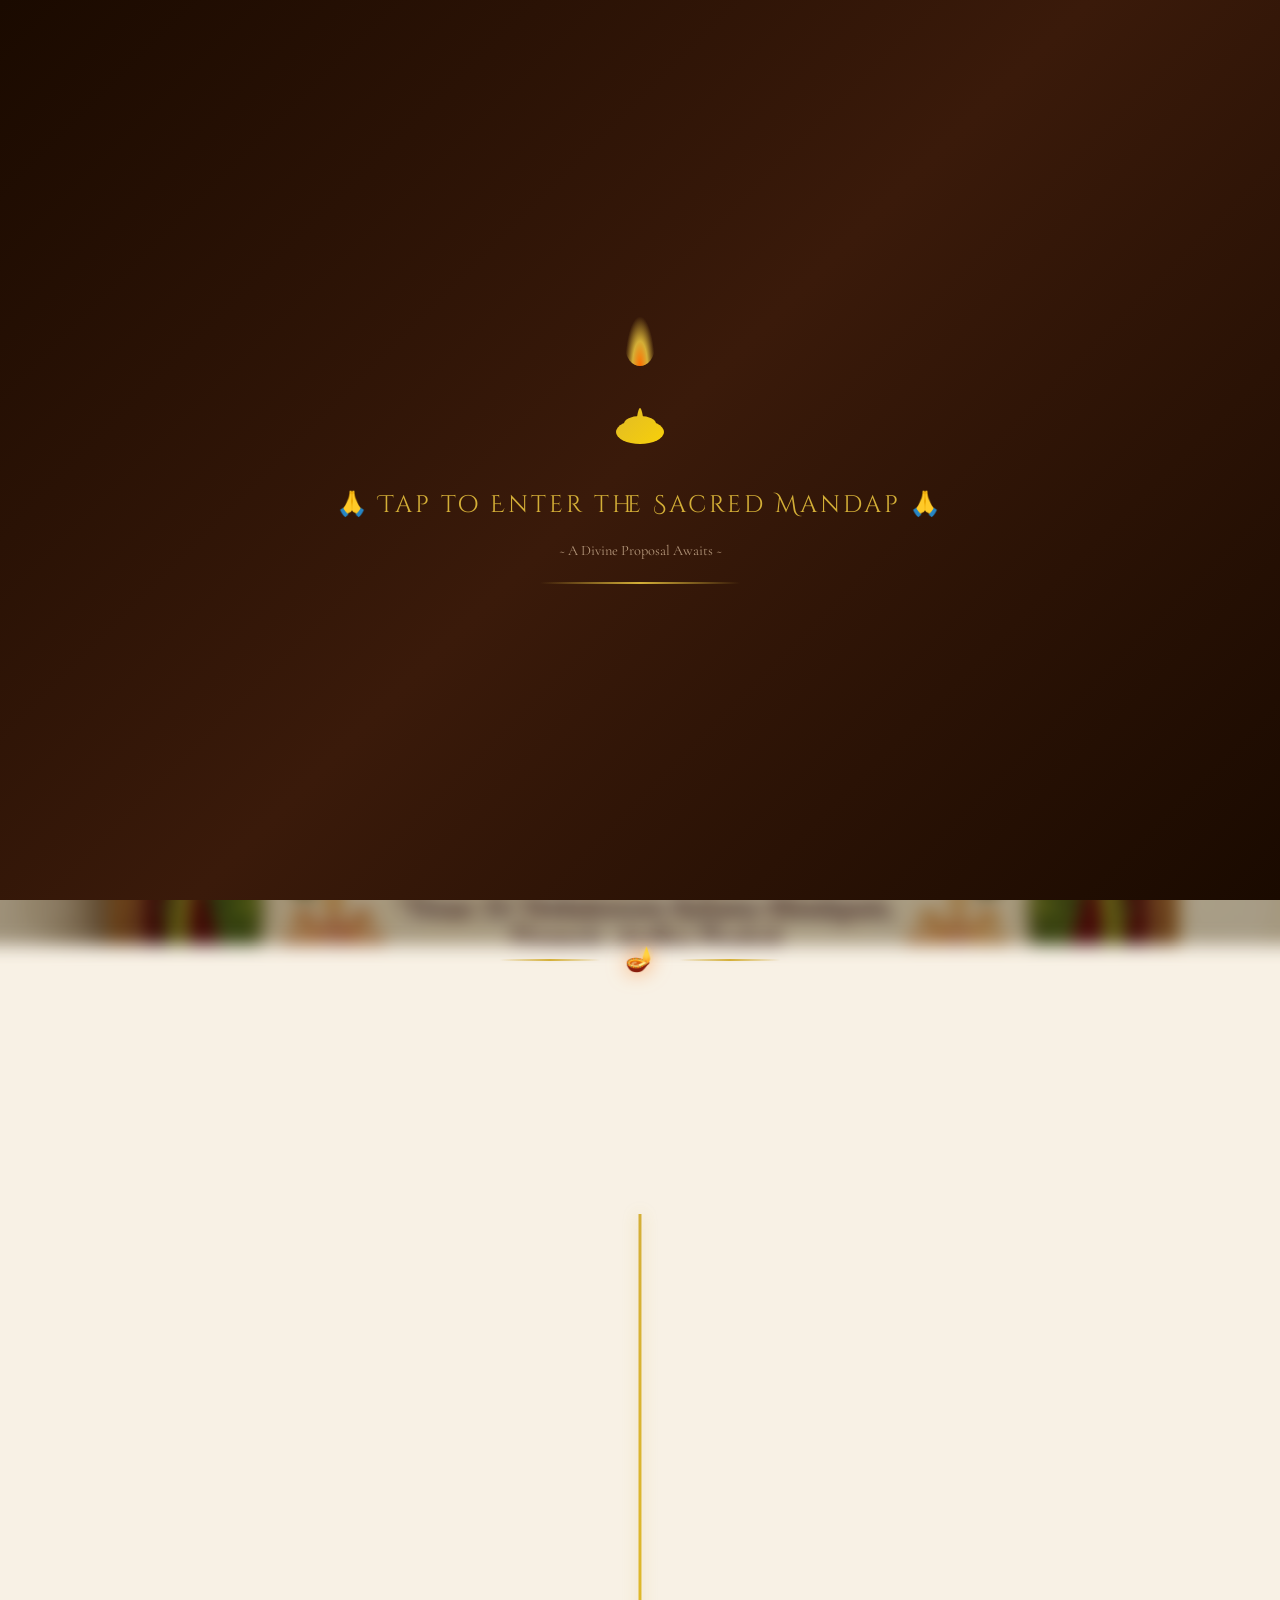
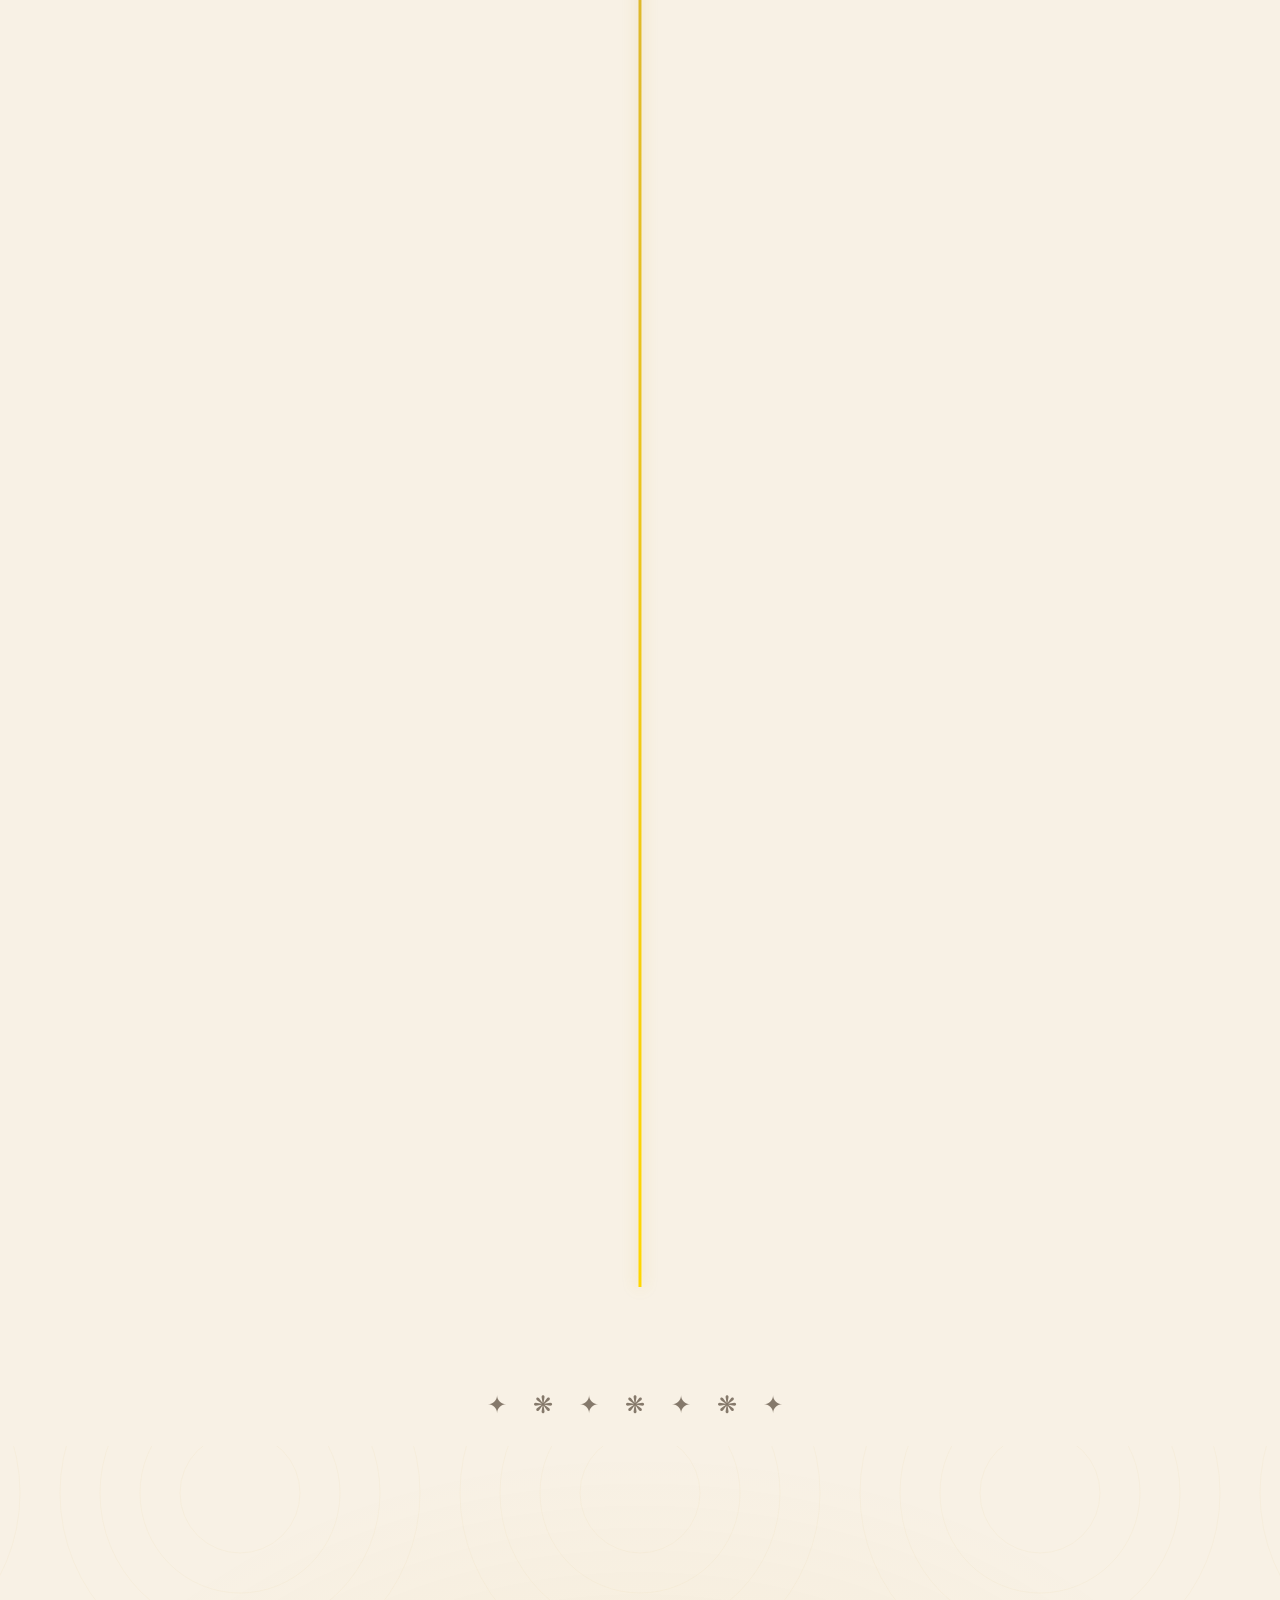
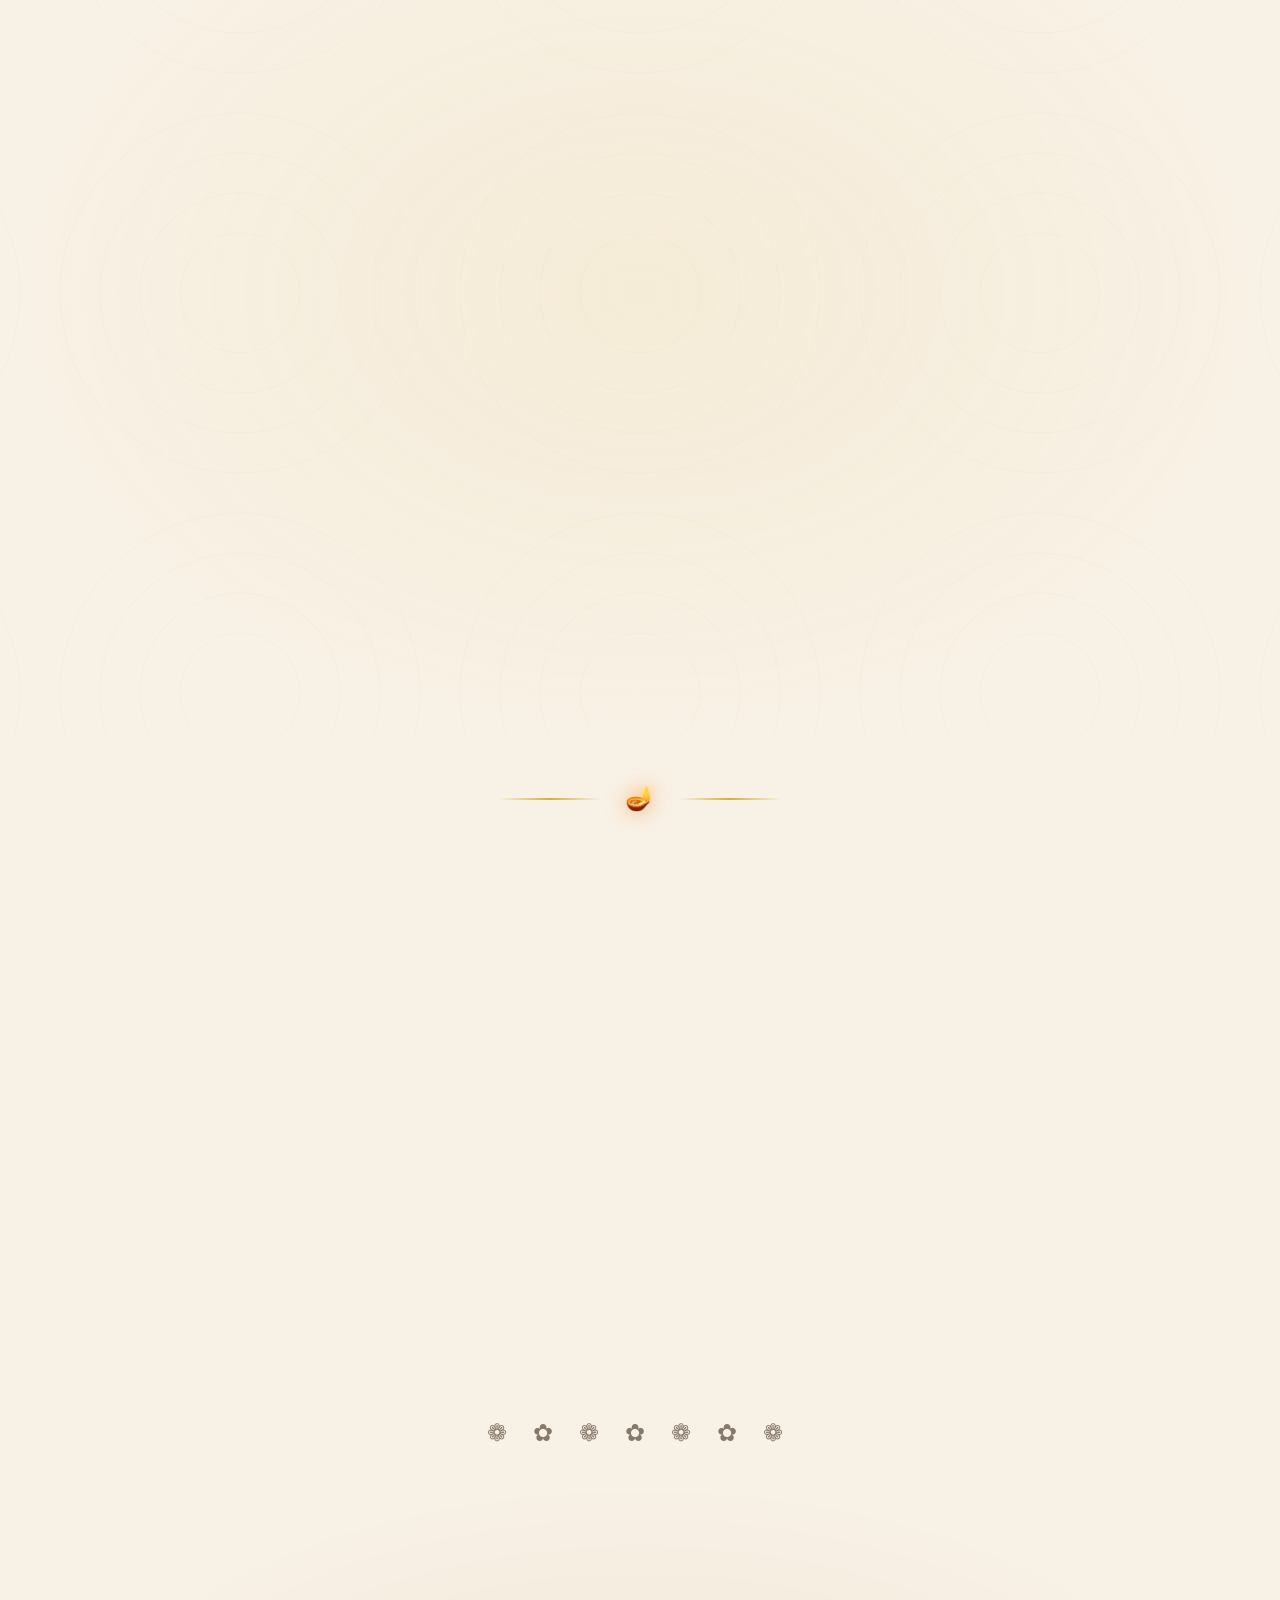
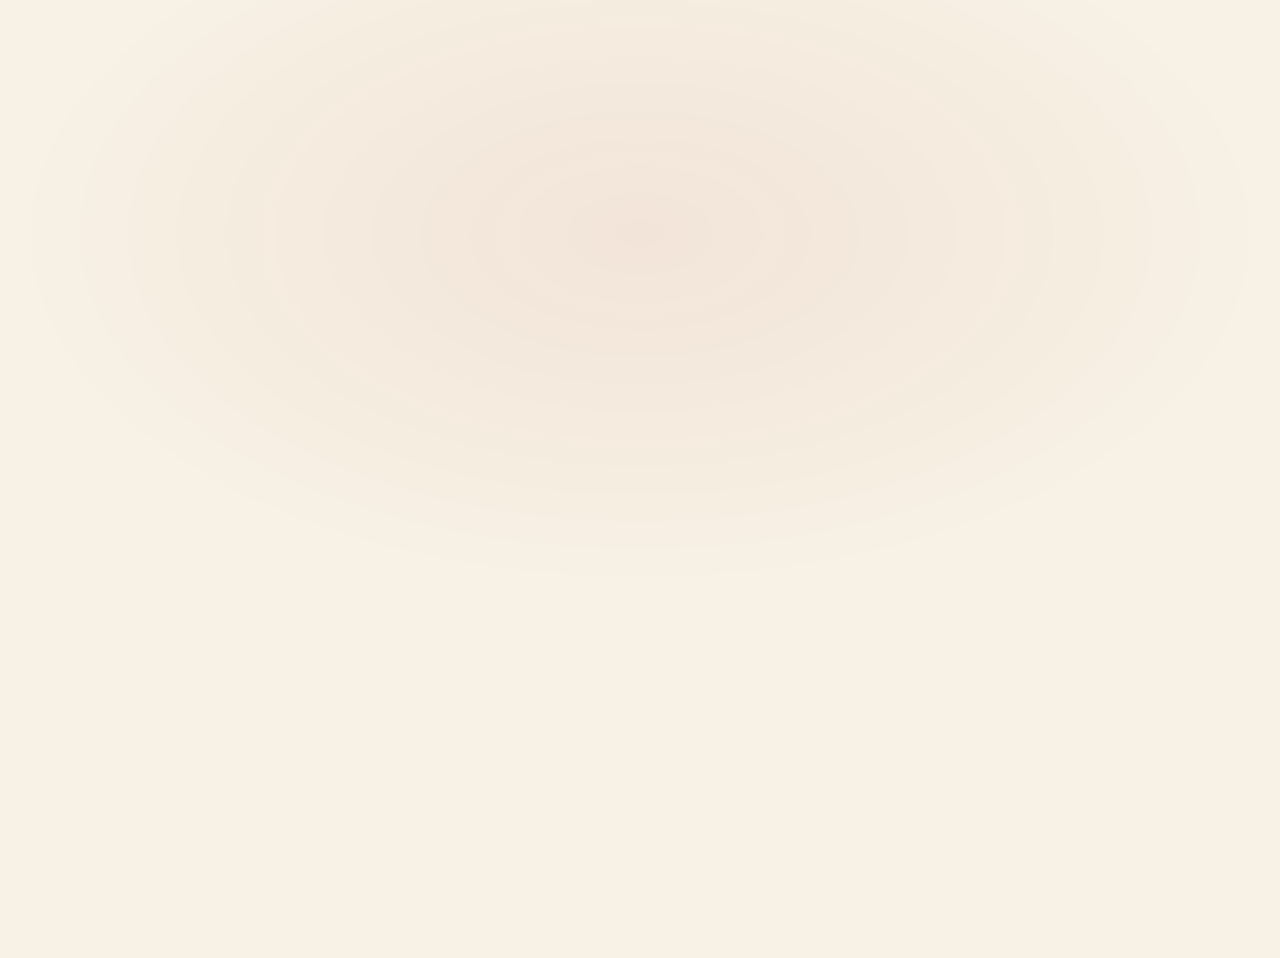
==== commit 1df00ad8: "Songs auto-play on tap - click to enter screens added" ====
--- a/index.html
+++ b/index.html
@@ -14,8 +14,17 @@
 
   <audio id="bgMusic" src="assets/tharime.mp4" loop preload="auto"></audio>
 
+  <!-- ===== CLICK TO ENTER ===== -->
+  <div class="loading-screen" id="enterScreen" onclick="enterSite()" style="cursor:pointer;">
+    <div class="loading-flame"></div>
+    <div class="loading-diya"></div>
+    <p class="loading-text" style="animation-delay:0s; opacity:1;">🙏 Tap to Enter the Sacred Mandap 🙏</p>
+    <p style="font-family: var(--font-body); color: #E6C9A8; font-size: 0.9rem; margin-top: 15px; opacity: 0.7;">~ A Divine Proposal Awaits ~</p>
+    <div class="loading-shimmer"></div>
+  </div>
+
   <!-- ===== LOADING SCREEN ===== -->
-  <div class="loading-screen" id="loadingScreen">
+  <div class="loading-screen" id="loadingScreen" style="display:none;">
     <div class="loading-flame"></div>
     <div class="loading-diya"></div>
     <p class="loading-text">A Sacred Beginning...</p>
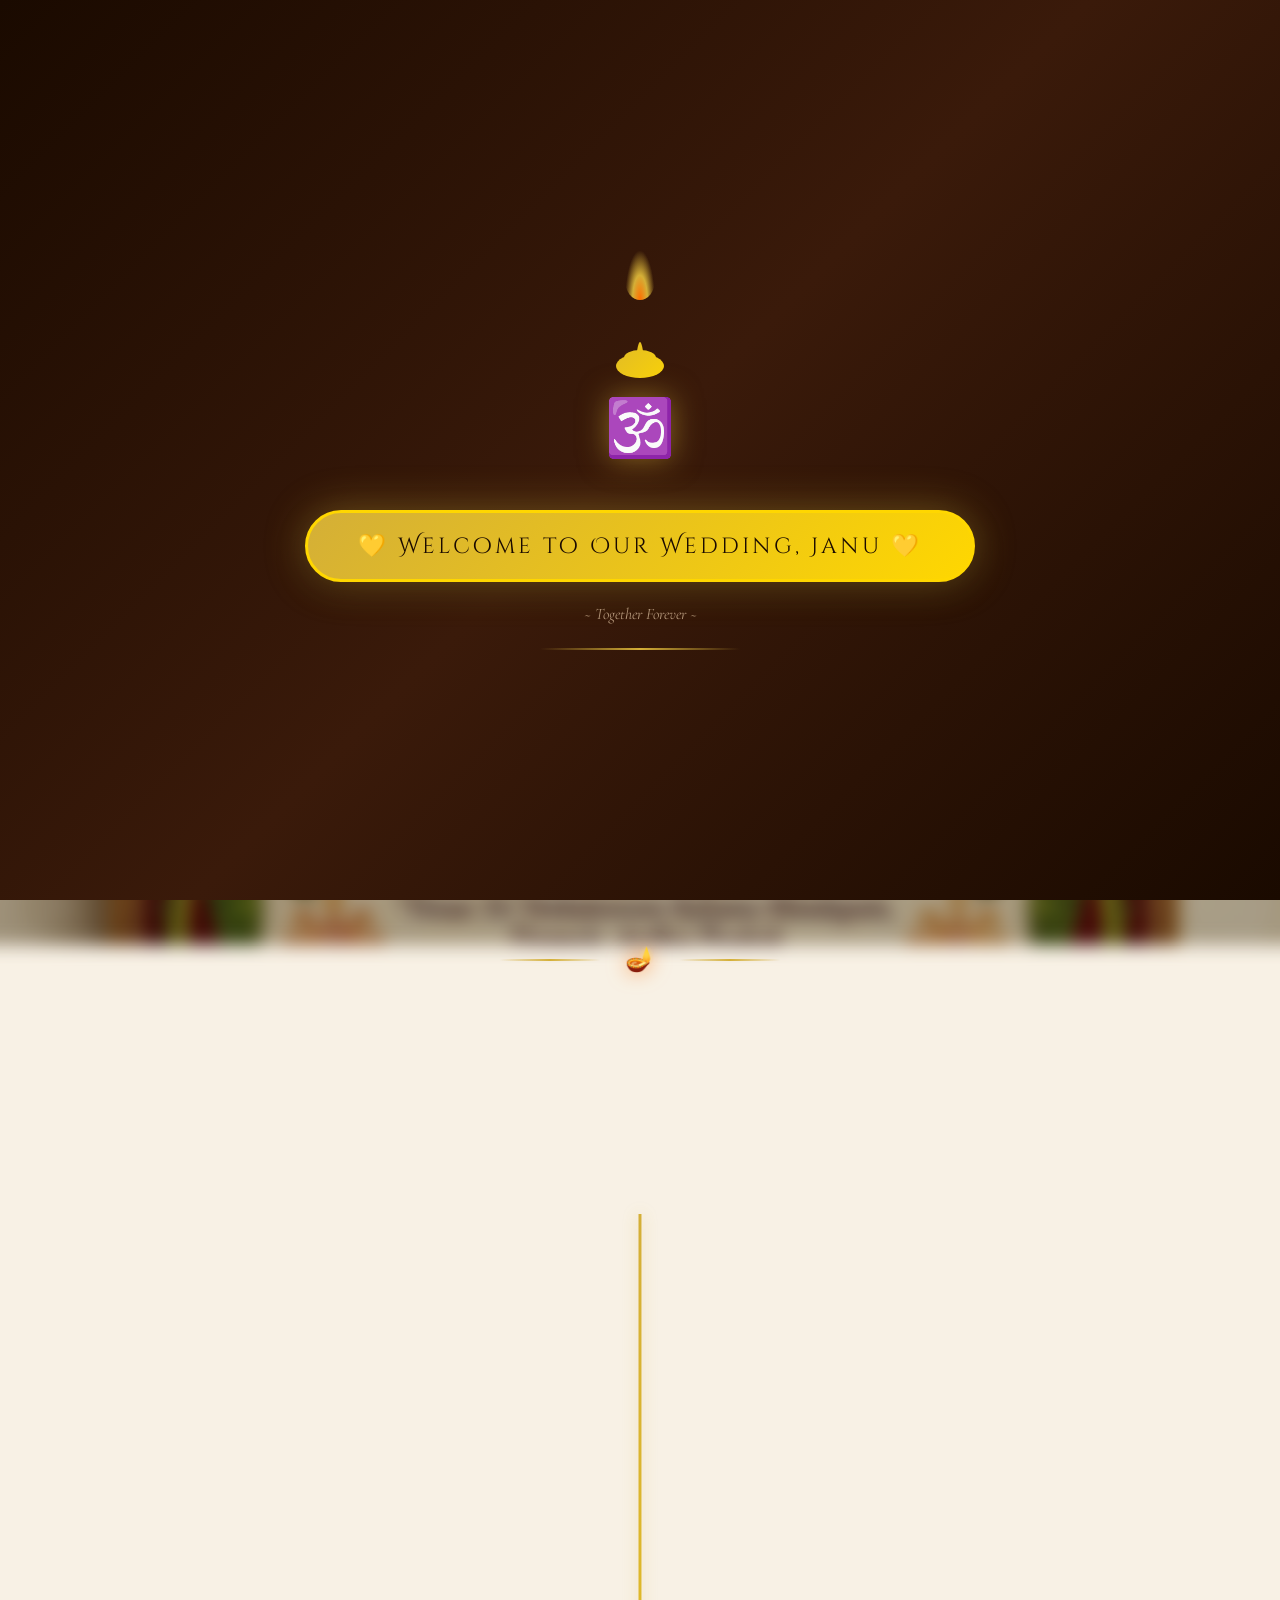
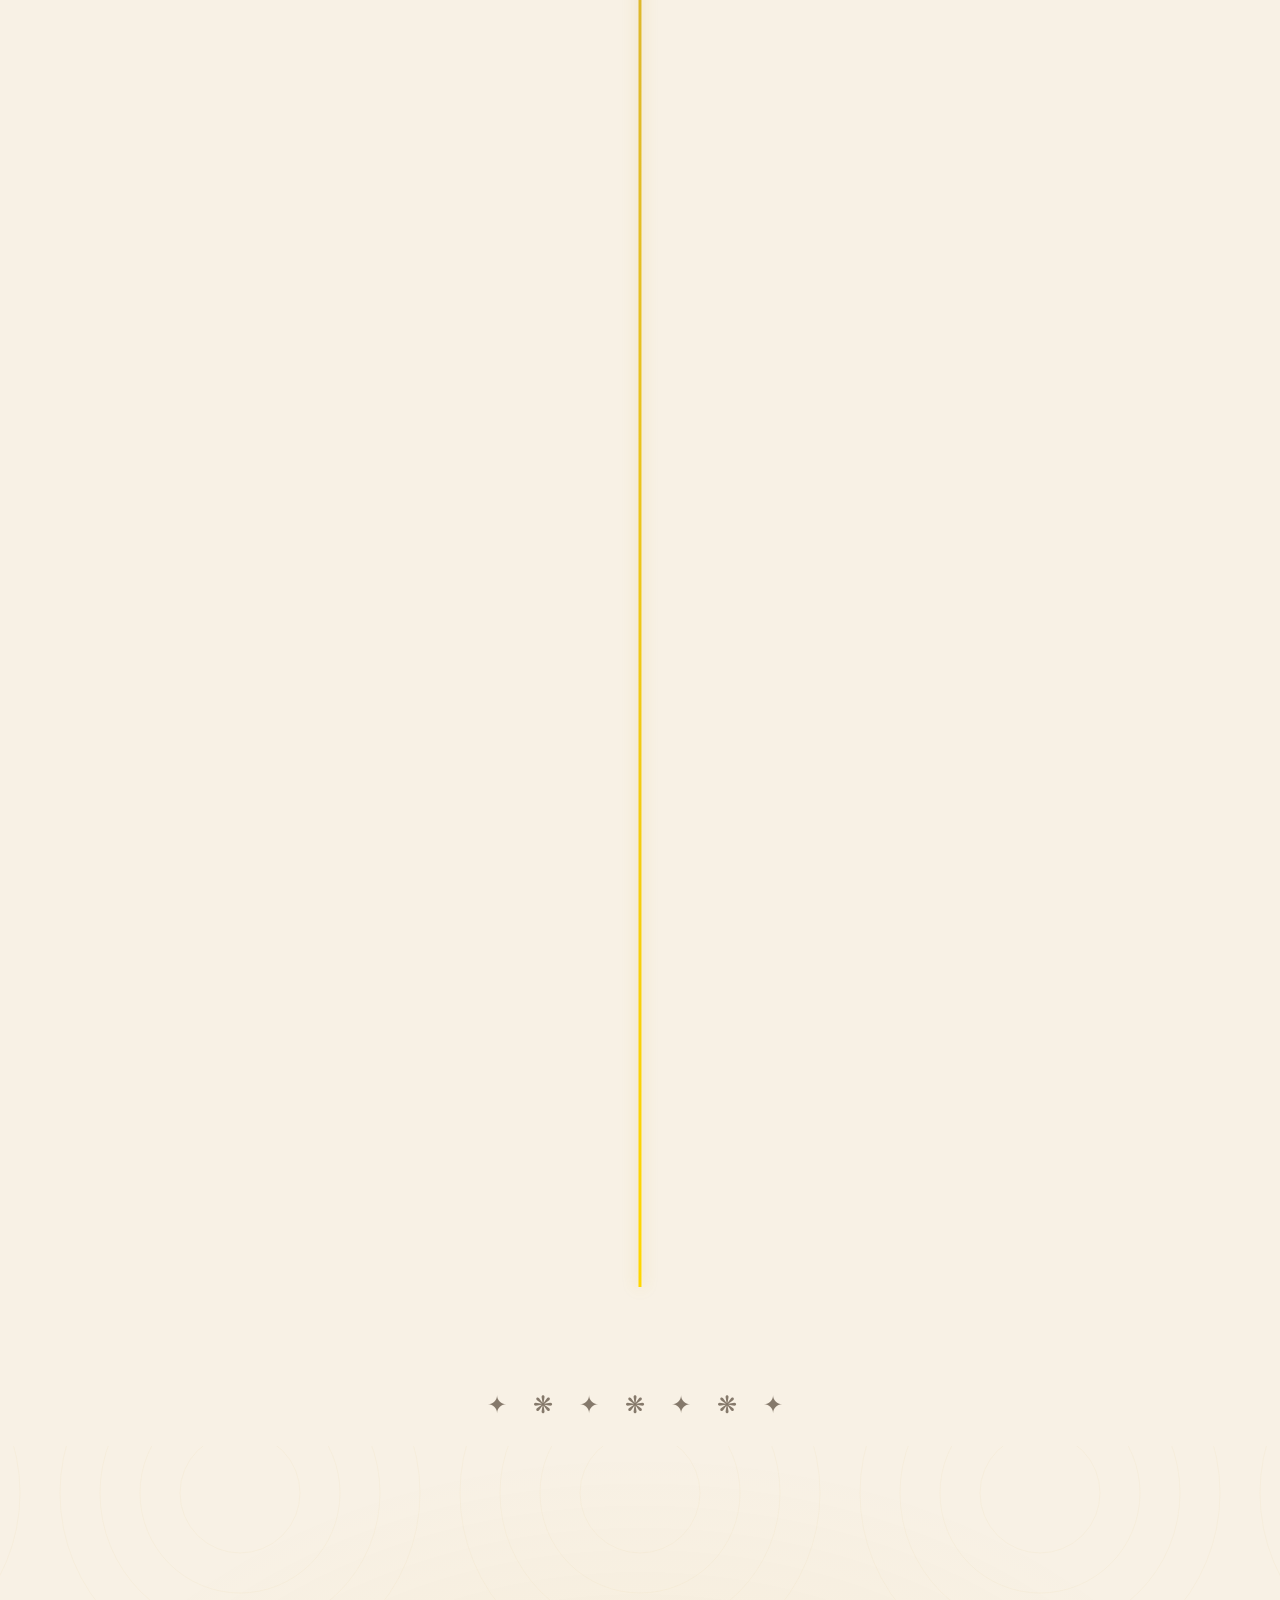
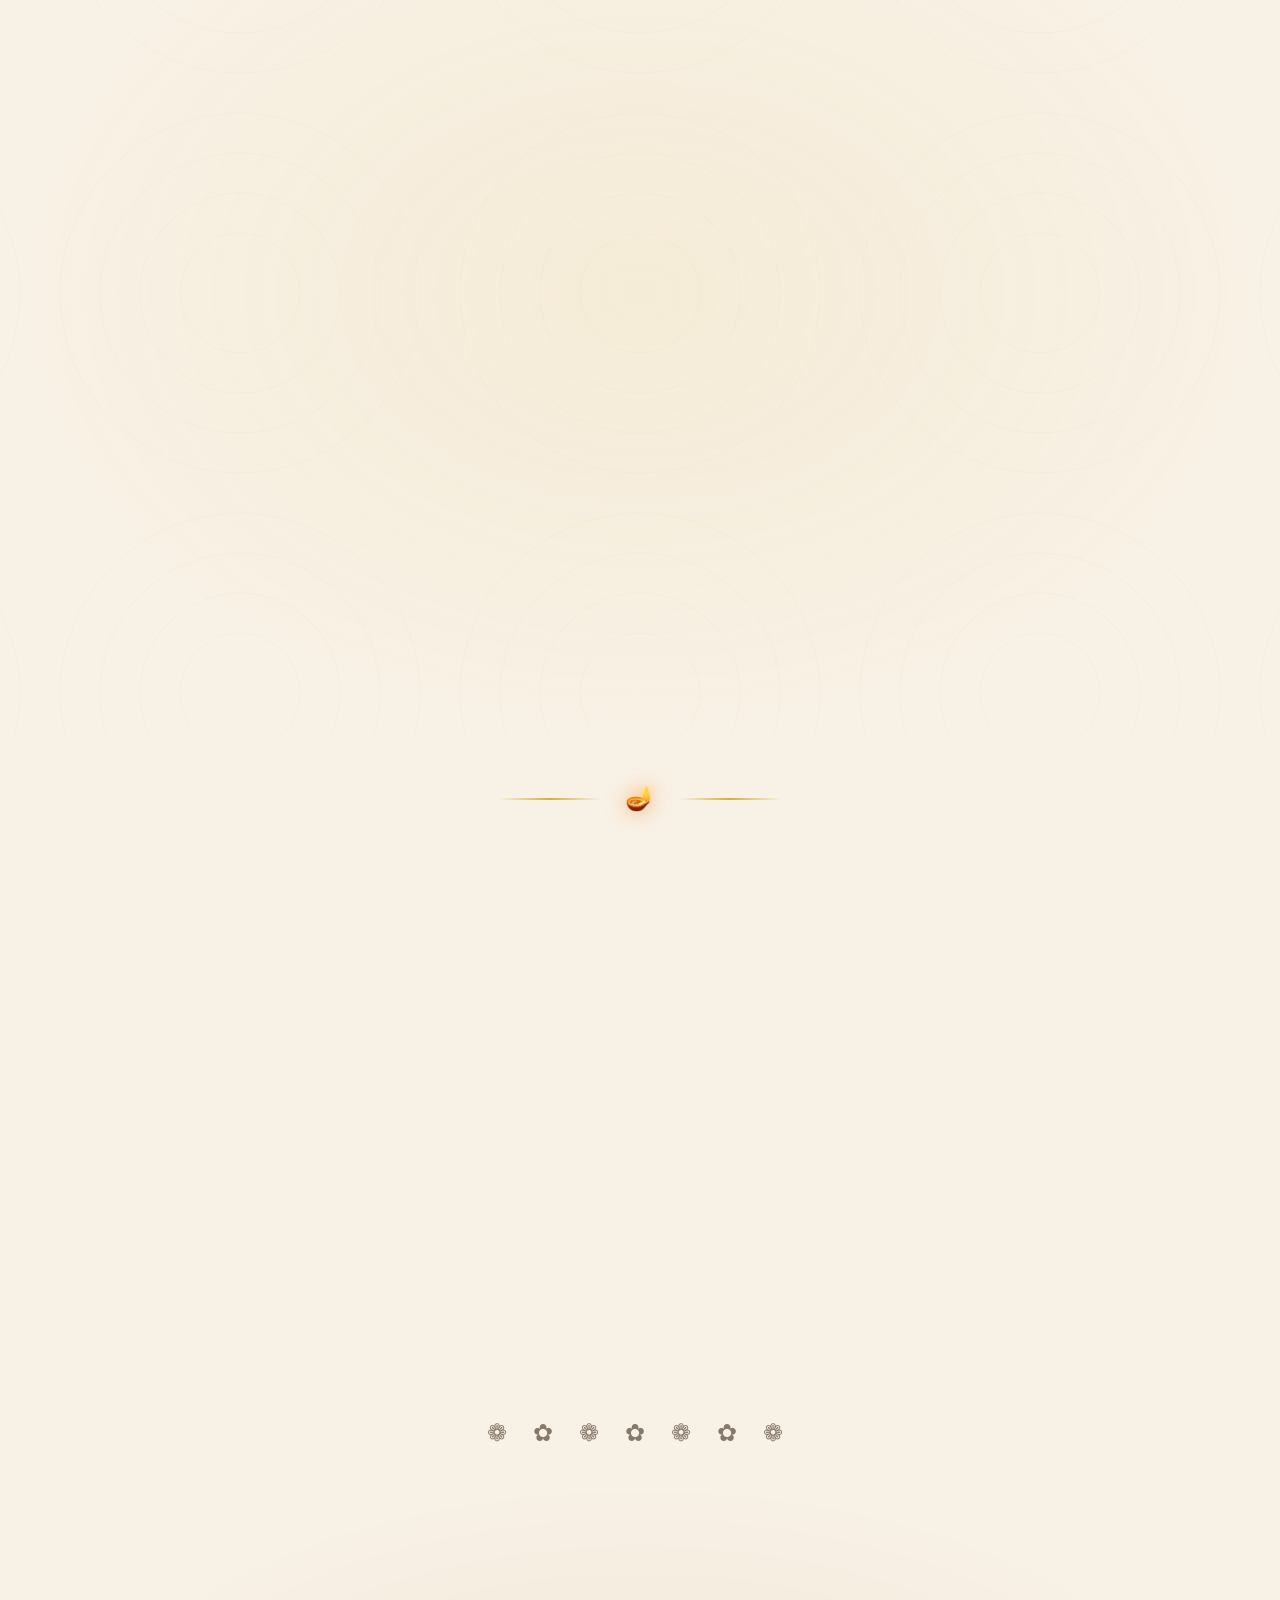
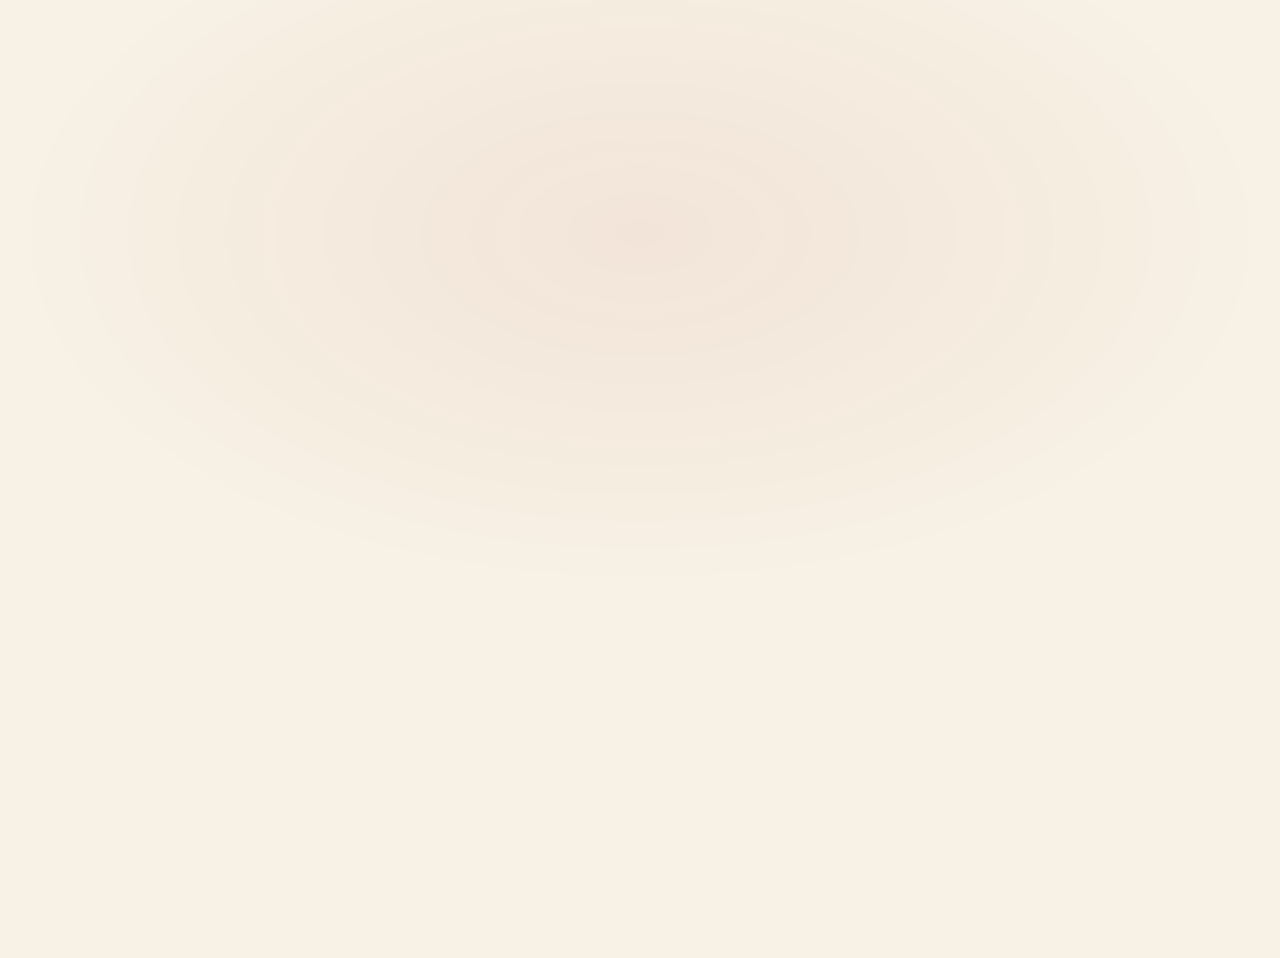
==== commit bce72927: "Beautiful welcome buttons with golden glow animation" ====
--- a/index.html
+++ b/index.html
@@ -15,11 +15,12 @@
   <audio id="bgMusic" src="assets/tharime.mp4" loop preload="auto"></audio>
 
   <!-- ===== CLICK TO ENTER ===== -->
-  <div class="loading-screen" id="enterScreen" onclick="enterSite()" style="cursor:pointer;">
+  <div class="loading-screen" id="enterScreen" style="cursor:pointer;" onclick="enterSite()">
     <div class="loading-flame"></div>
     <div class="loading-diya"></div>
-    <p class="loading-text" style="animation-delay:0s; opacity:1;">🙏 Tap to Enter the Sacred Mandap 🙏</p>
-    <p style="font-family: var(--font-body); color: #E6C9A8; font-size: 0.9rem; margin-top: 15px; opacity: 0.7;">~ A Divine Proposal Awaits ~</p>
+    <p style="font-family: 'Great Vibes', cursive; color: #FFD700; font-size: clamp(2rem, 5vw, 3.5rem); text-shadow: 0 0 30px rgba(212,175,55,0.5); margin-bottom: 30px;">🕉️</p>
+    <button style="font-family: 'Cinzel Decorative', serif; font-size: clamp(1rem, 2.5vw, 1.4rem); padding: 18px 50px; background: linear-gradient(135deg, #D4AF37, #FFD700); color: #1a0a00; border: 3px solid #FFD700; border-radius: 50px; cursor: pointer; letter-spacing: 3px; box-shadow: 0 0 40px rgba(212,175,55,0.4), 0 8px 30px rgba(0,0,0,0.3); animation: musicP 2s ease-in-out infinite; transition: all 0.3s ease;" onmouseover="this.style.transform='scale(1.08)'" onmouseout="this.style.transform='scale(1)'">💛 Welcome to Our Wedding, Janu 💛</button>
+    <p style="font-family: 'Cormorant Garamond', serif; color: #E6C9A8; font-size: 1rem; margin-top: 20px; opacity: 0.7; font-style: italic;">~ Together Forever ~</p>
     <div class="loading-shimmer"></div>
   </div>
 
